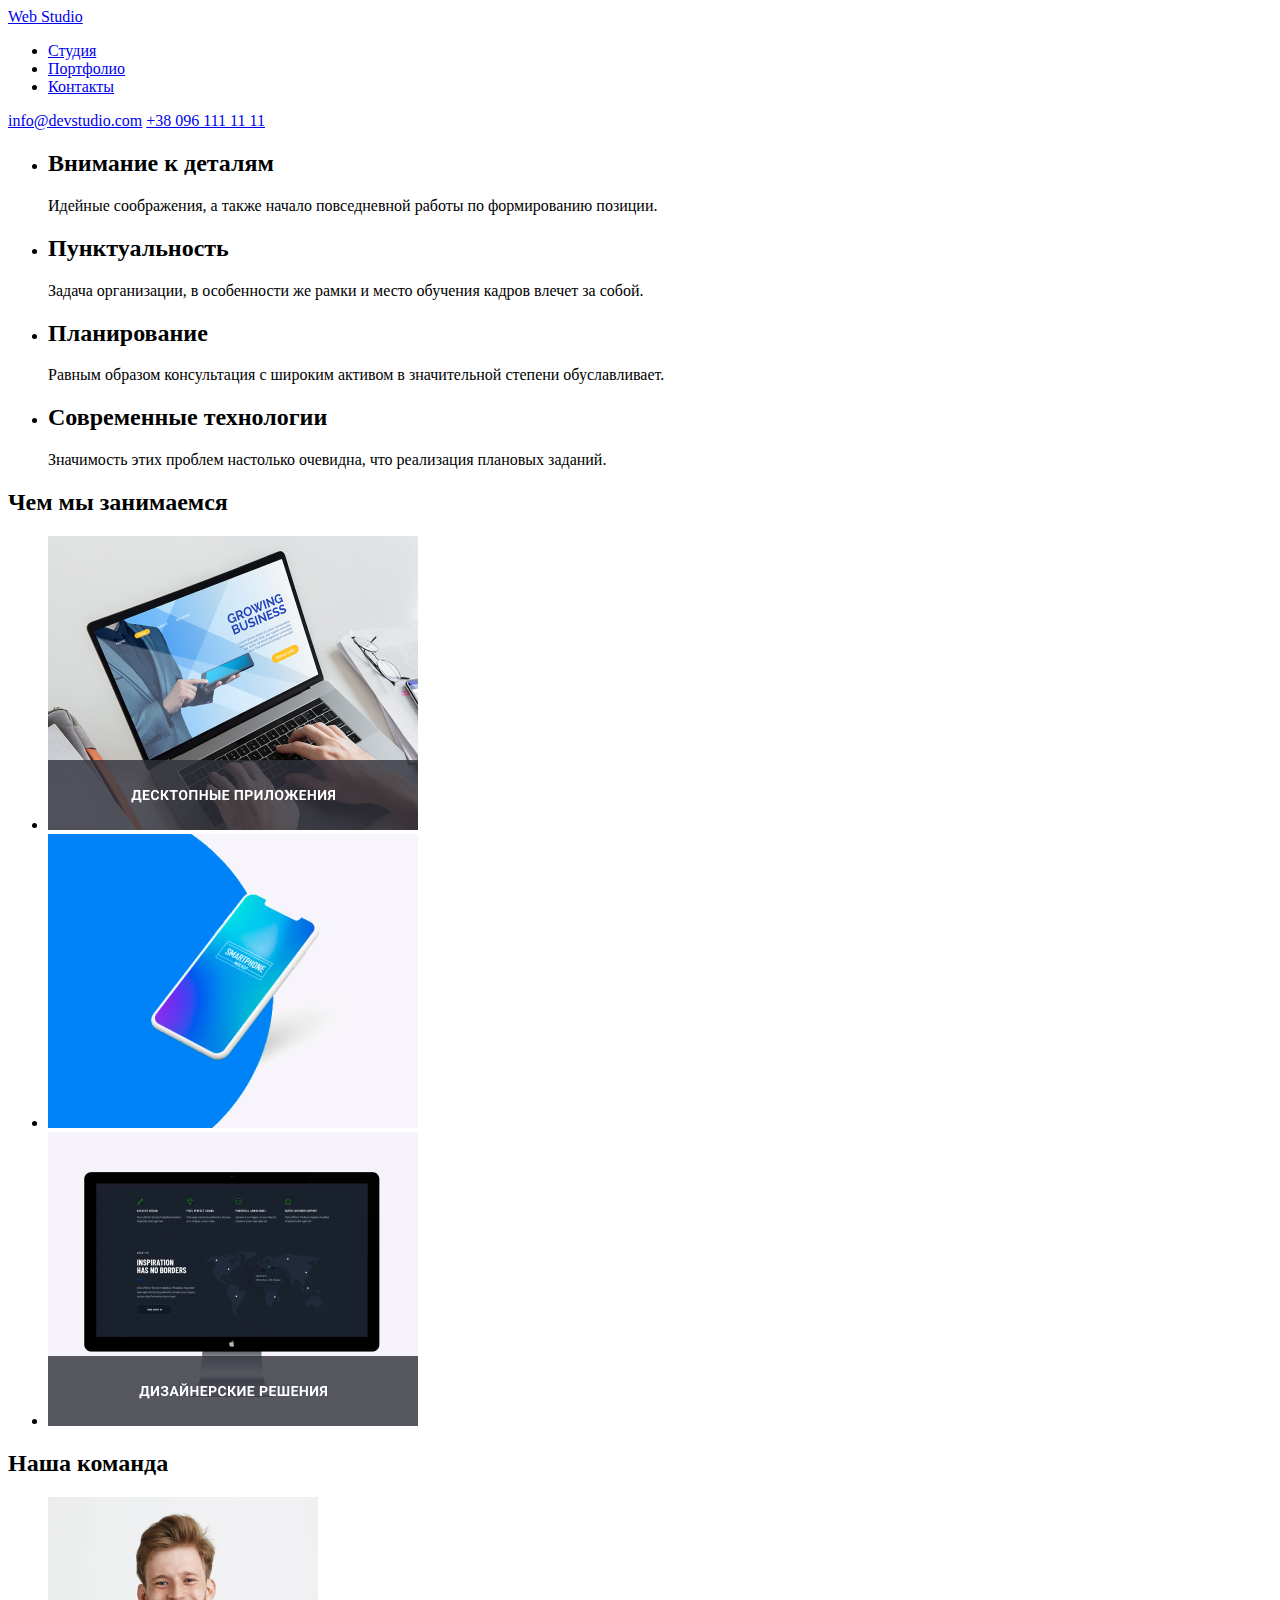
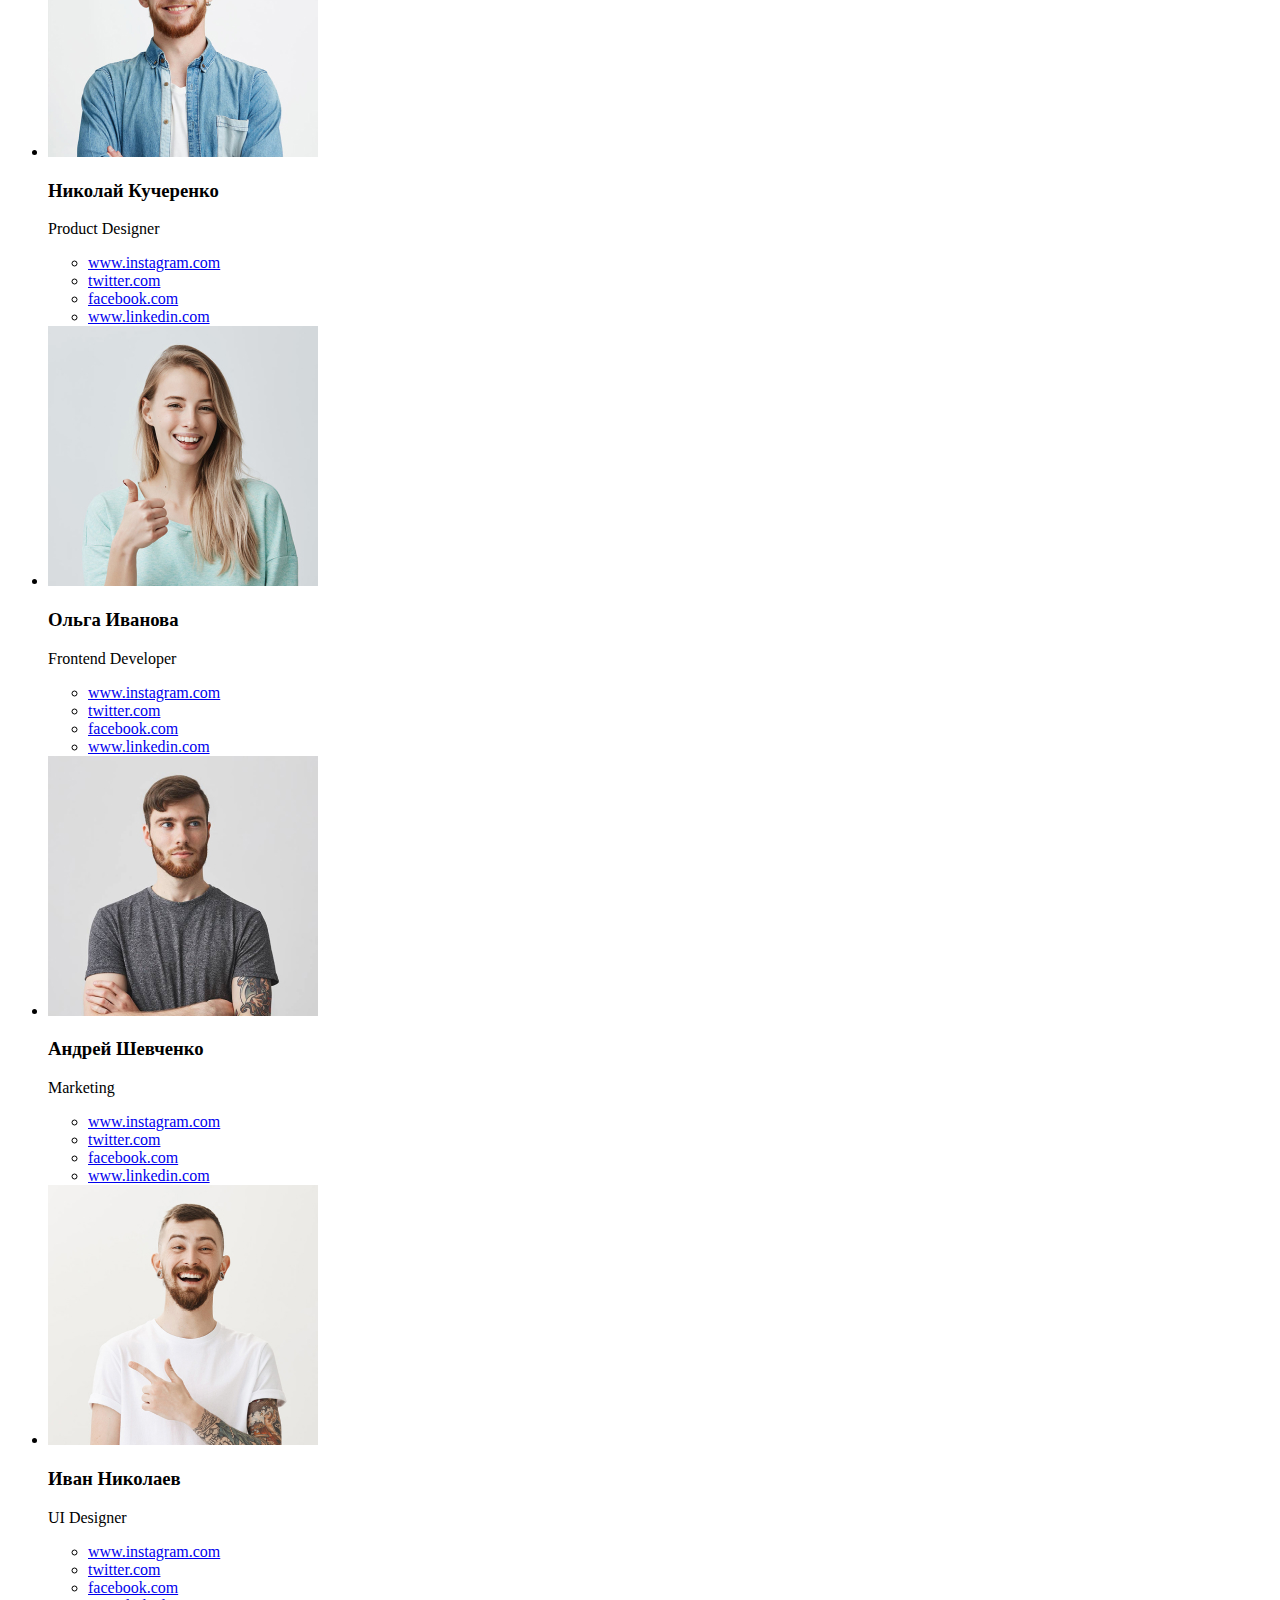
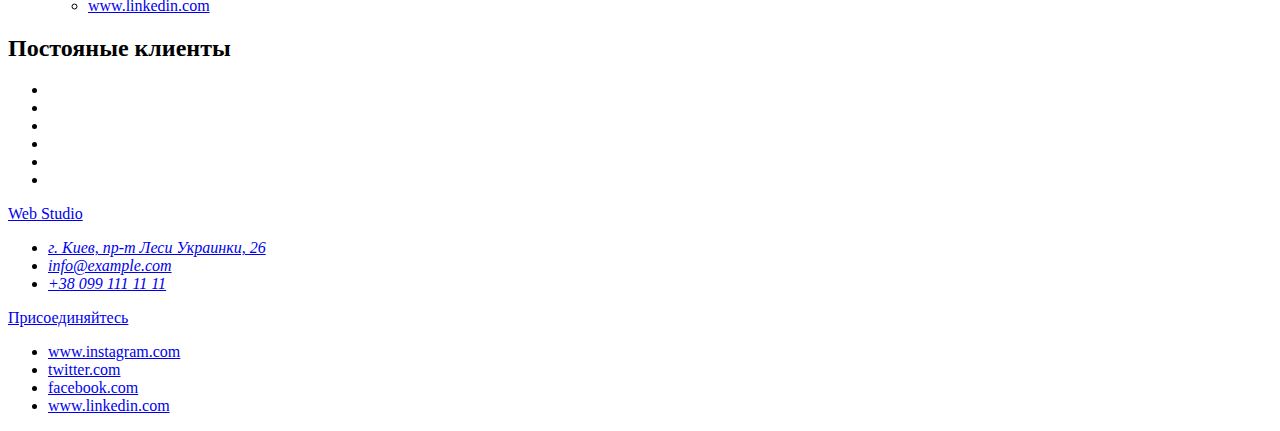
==== index.html @ af77c156 "homework2" ====
<!DOCTYPE html>
<html lang="ru">
  <head>
    <meta charset="UTF-8" />
    <meta name="viewport" content="width=device-width, initial-scale=1.0" />
    <title>Desktop</title>
    <link rel="stylesheet" href="./css/styles.css">
  </head>
  <body>
    <header>
      <a href="./">
        Web Studio
      </a>
      <nav>
        <ul>
          <li><a href="#">Студия</a></li>
          <li><a href="#">Портфолио</a></li>
          <li><a href="#">Контакты</a></li>
        </ul>
      </nav>
      <!--Контакты-->
      <a href="mailto:info@devstudio.com">info@devstudio.com</a>
      <a href="tel:+380961111111">+38 096 111 11 11</a>
    </header>
    <main>
    <section>
      <!--Особености-->
      <ul>
        <li>
          <h2>Внимание к деталям</h2>
          <p>
            Идейные соображения, а также начало повседневной работы по
            формированию позиции.
          </p>
        </li>
        <li>
          <h2>Пунктуальность</h2>
          <p>
            Задача организации, в особенности же рамки и место обучения кадров
            влечет за собой.
          </p>
        </li>
        <li>
          <h2>Планирование</h2>
          <p>
            Равным образом консультация с широким активом в значительной степени
            обуславливает.
          </p>
        </li>
        <li>
          <h2>Современные технологии</h2>
          <p>
            Значимость этих проблем настолько очевидна, что реализация плановых
            заданий.
          </p>
        </li>
      </ul>
    </section>
    <!--Чем мы занимаемся-->
    <section>
      <h2>Чем мы занимаемся</h2>
      <ul>
        <li><img src="./imagess/box1.png" alt="Десктопные приложения"/></li>
        <li><img src="./imagess/box2.png" alt="Мобильные приложения"/></li>
        <li><img src="./imagess/box3.png" alt="Дизайнерские ришения"/></li>
      </ul>
    </section>

    <!--Наша команда-->
    <section>
      <h2>Наша команда</h2>
      <ul>
        <li>
          <img src="./imagess/foto1.jpg" alt="Фото1" />
          <h3>Николай Кучеренко</h3>
          <p lang="en">Product Designer</p>
          <ul>
            <li>
              <a href="https://www.instagram.com/" target="_blank" rel="noopener
                noreferrer" aria-label="сылка Инстаграм">www.instagram.com</a>
            </li>
            <li>
              <a href="https://twitter.com/" target="_blank" rel="noopener
                noreferrer" aria-label="сылка Твитер">twitter.com</a>
            </li>
            <li>
              <a href="https://facebook.com/" target="_blank" rel="noopener
                noreferrer" aria-label="сылка Фейсбук">facebook.com</a>
            </li>
            <li>
              <a href="https://www.linkedin.com/" target="_blank" rel="noopener
                noreferrer" aria-label="сылка Линкедин">www.linkedin.com</a>
            </li>
          </ul>
        </li>
        <li>
          <img src="./imagess/foto2.jpg" alt="Фото2" />
          <h3>Ольга Иванова</h3>
          <p lang="en">Frontend Developer</p>
          <ul>
            <li>
              <a href="https://www.instagram.com/" target="_blank" rel="noopener
                noreferrer" aria-label="сылка Инстаграм">www.instagram.com</a>
            </li>
            <li>
              <a href="https://twitter.com/" target="_blank" rel="noopener
                noreferrer" aria-label="сылка Твитер">twitter.com</a>
            </li>
            <li>
              <a href="https://facebook.com/" target="_blank" rel="noopener
                noreferrer" aria-label="сылка Фейсбук">facebook.com</a>
            </li>
            <li>
              <a href="https://www.linkedin.com/" target="_blank" rel="noopener
                noreferrer" aria-label="сылка Линкедин">www.linkedin.com</a>
            </li>
          </ul>
        </li>
        <li>
          <img src="./imagess/foto3.jpg" alt="Фото3" />
          <h3>Андрей Шевченко</h3>
          <p lang="en">Marketing</p>
          <ul>
            <li>
              <a href="https://www.instagram.com/" target="_blank" rel="noopener
                          noreferrer" aria-label="сылка Инстаграм">www.instagram.com</a>
            </li>
            <li>
              <a href="https://twitter.com/" target="_blank" rel="noopener
                          noreferrer" aria-label="сылка Твитер">twitter.com</a>
            </li>
            <li>
              <a href="https://facebook.com/" target="_blank" rel="noopener
                          noreferrer" aria-label="сылка Фейсбук">facebook.com</a>
            </li>
            <li>
              <a href="https://www.linkedin.com/" target="_blank" rel="noopener
                          noreferrer" aria-label="сылка Линкедин">www.linkedin.com</a>
            </li>
          </ul>
        </li>
        <li>
          <img src="./imagess/foto4.jpg" alt="Фото4"/>
          <h3>Иван Николаев</h3>
          <p lang="en">UI Designer</p>
          <ul>
            <li>
              <a href="https://www.instagram.com/" target="_blank" rel="noopener
                          noreferrer" aria-label="сылка Инстаграм">www.instagram.com</a>
            </li>
            <li>
              <a href="https://twitter.com/" target="_blank" rel="noopener
                          noreferrer" aria-label="сылка Твитер">twitter.com</a>
            </li>
            <li>
              <a href="https://facebook.com/" target="_blank" rel="noopener
                          noreferrer" aria-label="сылка Фейсбук">facebook.com</a>
            </li>
            <li>
              <a href="https://www.linkedin.com/" target="_blank" rel="noopener
                          noreferrer" aria-label="сылка Линкедин">www.linkedin.com</a>
            </li>
          </ul>
        </li>
      </ul>
    </section>

    <!-- Постояные клменты-->
    <section>
      <h2>Постояные клиенты</h2>
      <ul>
        <li></li>
        <li></li>
        <li></li>
        <li></li>
        <li></li>
        <li></li>
      </ul>
    </section>
    </main>
    <!--Подвал-->
      <footer>
      <section>
        <a href="./">
          Web Studio
        </a>
      <address>
        <ul>
          <li><a href="#" target="_blank" rel="noopener noreferrer">г. Киев, пр-т Леси Украинки, 26</a></li>
          <li><a href="mailto:info@example.com">info@example.com</a></li>
          <li><a href="tel:+380991111111"</a>+38 099 111 11 11</li>
        </ul>
      </address>
      </section>
      <section>
        <div>
          <span>Присоединяйтесь</span>
          <ul>
            <li>
              <a href="https://www.instagram.com/" target="_blank" rel="noopener
                          noreferrer" aria-label="сылка Инстаграм">www.instagram.com</a>
            </li>
            <li>
              <a href="https://twitter.com/" target="_blank" rel="noopener
                          noreferrer" aria-label="сылка Твитер">twitter.com</a>
            </li>
            <li>
              <a href="https://facebook.com/" target="_blank" rel="noopener
                          noreferrer" aria-label="сылка Фейсбук">facebook.com</a>
            </li>
            <li>
              <a href="https://www.linkedin.com/" target="_blank" rel="noopener
                          noreferrer" aria-label="сылка Линкедин">www.linkedin.com</a>
            </li>
          </ul>
        </div>
      </section>
    </footer>
    </body>
</html>
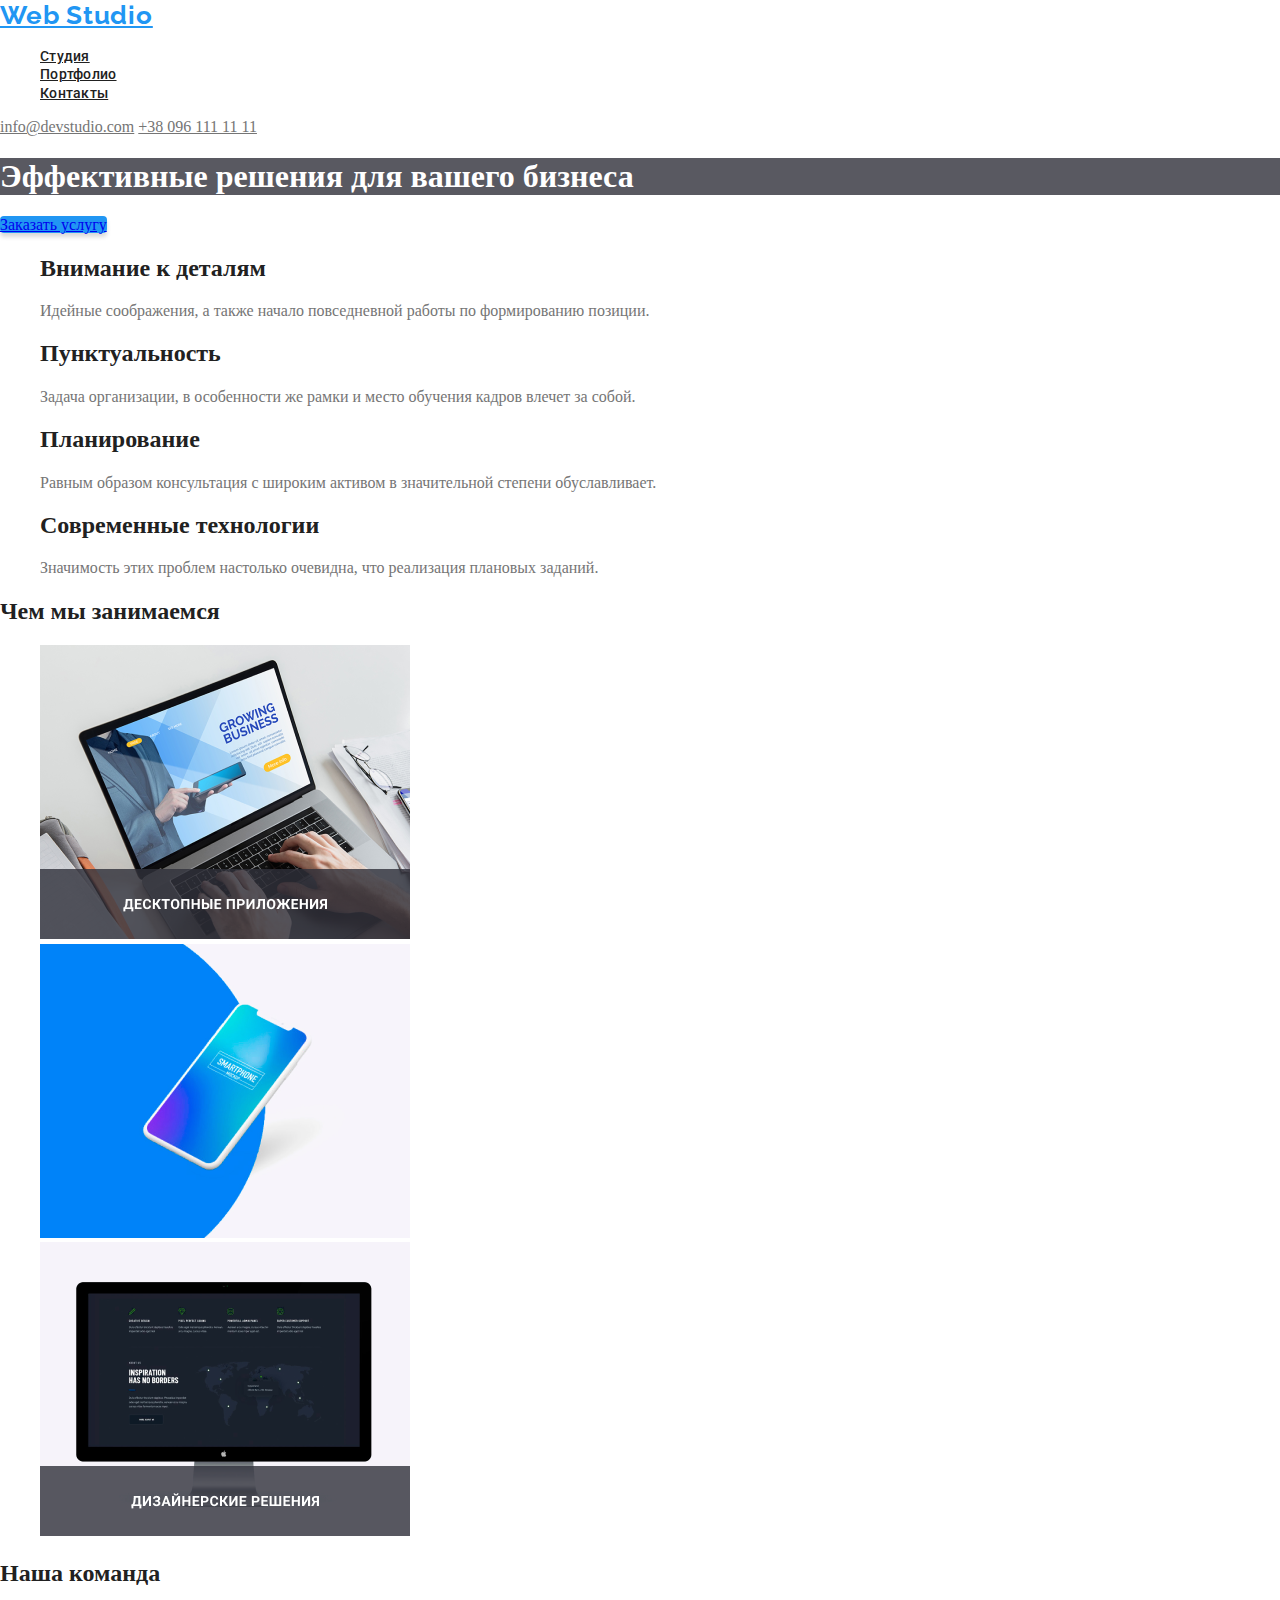
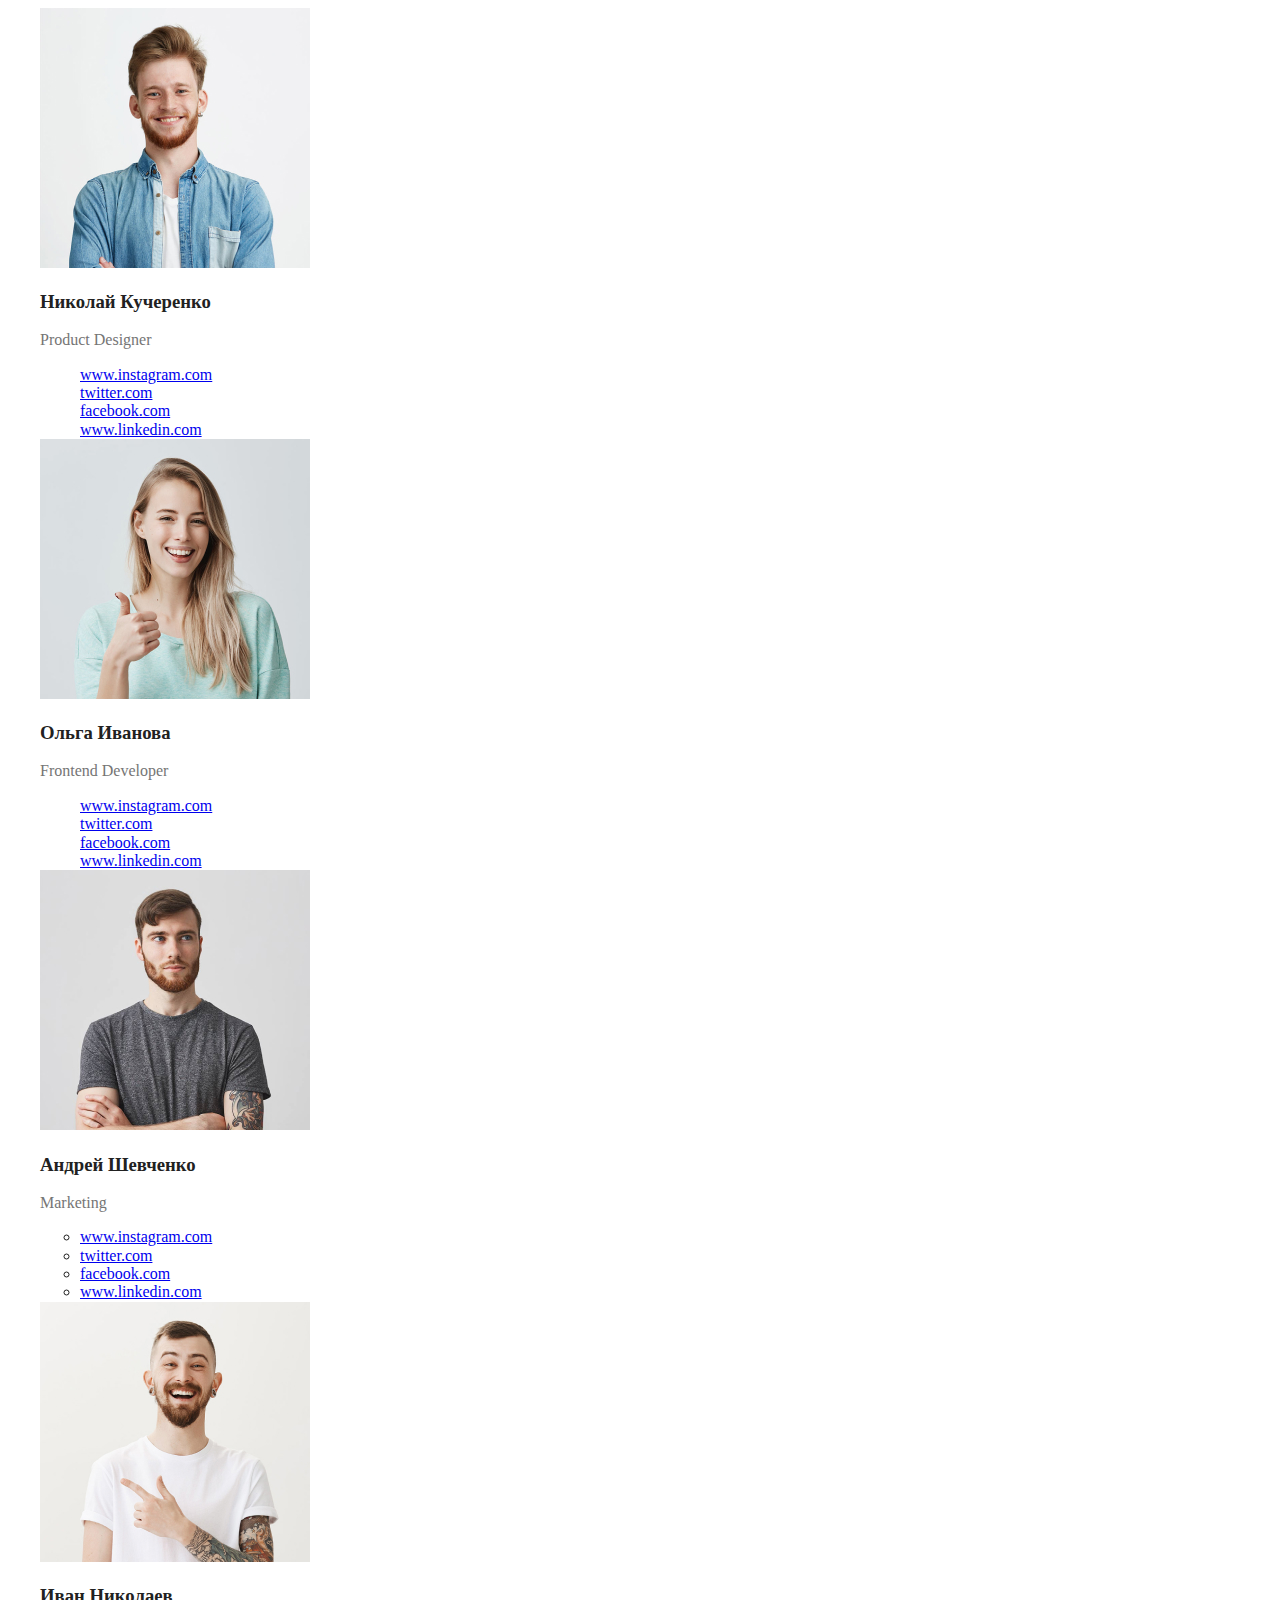
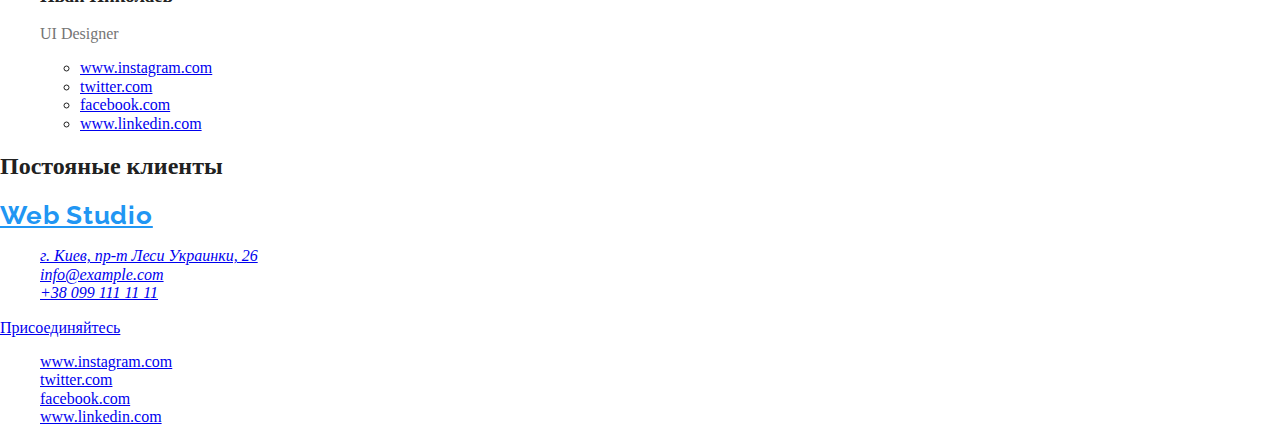
==== commit 78f118b1: "домашня-робота2" ====
--- a/index.html
+++ b/index.html
@@ -4,62 +4,74 @@
     <meta charset="UTF-8" />
     <meta name="viewport" content="width=device-width, initial-scale=1.0" />
     <title>Desktop</title>
+    <link href="https://fonts.googleapis.com/css2?family=Raleway:wght@400;700&family=Roboto:wght@400;700&display=swap"
+      rel="stylesheet">
+    <link rel="stylesheet" href="./css/normalize.css">
     <link rel="stylesheet" href="./css/styles.css">
   </head>
   <body>
     <header>
-      <a href="./">
+           <a href="./" class="logo">
         Web Studio
       </a>
-      <nav>
-        <ul>
-          <li><a href="#">Студия</a></li>
-          <li><a href="#">Портфолио</a></li>
-          <li><a href="#">Контакты</a></li>
+      <nav class="menu-nav">
+        <ul class="list">
+          <li><a href="./index.html" class="link">Студия</a></li>
+          <li><a href="./portfolio.html" class="link">Портфолио</a></li>
+          <li><a href="#" class="link">Контакты</a></li>
         </ul>
       </nav>
       <!--Контакты-->
-      <a href="mailto:info@devstudio.com">info@devstudio.com</a>
-      <a href="tel:+380961111111">+38 096 111 11 11</a>
+      <div class="menu-contacts">
+      <a href="mailto:info@devstudio.com" class="linki">info@devstudio.com</a>
+      <a href="tel:+380961111111" class="linki">+38 096 111 11 11</a>
+      </div>
     </header>
     <main>
-    <section>
+      <!-- Герой -->
+      <section class="hero">
+        <h1 class="hero-title">Эффективные решения для вашего бизнеса</h1>
+        <a href="./" class="hero-link">Заказать услугу</a>
+      </section>
+
       <!--Особености-->
-      <ul>
-        <li>
-          <h2>Внимание к деталям</h2>
-          <p>
+    <section class="section">
+      <ul class="list">
+        <li>
+          <h2 class="section-title">Внимание к деталям</h2>
+          <p class="section-text">
             Идейные соображения, а также начало повседневной работы по
             формированию позиции.
           </p>
         </li>
         <li>
-          <h2>Пунктуальность</h2>
-          <p>
+          <h2 class="section-title">Пунктуальность</h2>
+          <p class="section-text">
             Задача организации, в особенности же рамки и место обучения кадров
             влечет за собой.
           </p>
         </li>
         <li>
-          <h2>Планирование</h2>
-          <p>
+          <h2 class="section-title">Планирование</h2>
+          <p class="section-text">
             Равным образом консультация с широким активом в значительной степени
             обуславливает.
           </p>
         </li>
         <li>
-          <h2>Современные технологии</h2>
-          <p>
+          <h2 class="section-title">Современные технологии</h2>
+          <p class="section-text">
             Значимость этих проблем настолько очевидна, что реализация плановых
             заданий.
           </p>
         </li>
       </ul>
     </section>
+
     <!--Чем мы занимаемся-->
-    <section>
-      <h2>Чем мы занимаемся</h2>
-      <ul>
+    <section class="sections">
+      <h2 class="section-title">Чем мы занимаемся</h2>
+      <ul class="list">
         <li><img src="./imagess/box1.png" alt="Десктопные приложения"/></li>
         <li><img src="./imagess/box2.png" alt="Мобильные приложения"/></li>
         <li><img src="./imagess/box3.png" alt="Дизайнерские ришения"/></li>
@@ -67,62 +79,85 @@
     </section>
 
     <!--Наша команда-->
-    <section>
-      <h2>Наша команда</h2>
-      <ul>
+    <section class="section">
+      <h2 class="section-title">Наша команда</h2>
+      <ul class="list">
         <li>
           <img src="./imagess/foto1.jpg" alt="Фото1" />
           <h3>Николай Кучеренко</h3>
-          <p lang="en">Product Designer</p>
+          <p lang="en" class="section-text">Product Designer</p>
+          <ul class="list">
+            <li>
+              <a href="https://www.instagram.com/" target="_blank" rel="noopener
+                noreferrer" aria-label="сылка Инстаграм">www.instagram.com</a>
+            </li>
+            <li>
+              <a href="https://twitter.com/" target="_blank" rel="noopener
+                noreferrer" aria-label="сылка Твитер">twitter.com</a>
+            </li>
+            <li>
+              <a href="https://facebook.com/" target="_blank" rel="noopener
+                noreferrer" aria-label="сылка Фейсбук">facebook.com</a>
+            </li>
+            <li>
+              <a href="https://www.linkedin.com/" target="_blank" rel="noopener
+                noreferrer" aria-label="сылка Линкедин">www.linkedin.com</a>
+            </li>
+          </ul>
+        </li>
+        <li>
+          <img src="./imagess/foto2.jpg" alt="Фото2" />
+          <h3 class="section-title">Ольга Иванова</h3>
+          <p lang="en" class="section-text">Frontend Developer</p>
+          <ul class="list">
+            <li>
+              <a href="https://www.instagram.com/" target="_blank" rel="noopener
+                noreferrer" aria-label="сылка Инстаграм">www.instagram.com</a>
+            </li>
+            <li>
+              <a href="https://twitter.com/" target="_blank" rel="noopener
+                noreferrer" aria-label="сылка Твитер">twitter.com</a>
+            </li>
+            <li>
+              <a href="https://facebook.com/" target="_blank" rel="noopener
+                noreferrer" aria-label="сылка Фейсбук">facebook.com</a>
+            </li>
+            <li>
+              <a href="https://www.linkedin.com/" target="_blank" rel="noopener
+                noreferrer" aria-label="сылка Линкедин">www.linkedin.com</a>
+            </li>
+          </ul>
+        </li>
+        <li class="list">
+          <img src="./imagess/foto3.jpg" alt="Фото3" />
+          <h3 class="section-title">Андрей Шевченко</h3>
+          <p lang="en" class="section-text">Marketing</p>
           <ul>
             <li>
               <a href="https://www.instagram.com/" target="_blank" rel="noopener
-                noreferrer" aria-label="сылка Инстаграм">www.instagram.com</a>
-            </li>
-            <li>
-              <a href="https://twitter.com/" target="_blank" rel="noopener
-                noreferrer" aria-label="сылка Твитер">twitter.com</a>
-            </li>
-            <li>
-              <a href="https://facebook.com/" target="_blank" rel="noopener
-                noreferrer" aria-label="сылка Фейсбук">facebook.com</a>
-            </li>
-            <li>
-              <a href="https://www.linkedin.com/" target="_blank" rel="noopener
-                noreferrer" aria-label="сылка Линкедин">www.linkedin.com</a>
-            </li>
-          </ul>
-        </li>
-        <li>
-          <img src="./imagess/foto2.jpg" alt="Фото2" />
-          <h3>Ольга Иванова</h3>
-          <p lang="en">Frontend Developer</p>
+                          noreferrer" aria-label="сылка Инстаграм">www.instagram.com</a>
+            </li>
+            <li>
+              <a href="https://twitter.com/" target="_blank" rel="noopener
+                          noreferrer" aria-label="сылка Твитер">twitter.com</a>
+            </li>
+            <li>
+              <a href="https://facebook.com/" target="_blank" rel="noopener
+                          noreferrer" aria-label="сылка Фейсбук">facebook.com</a>
+            </li>
+            <li>
+              <a href="https://www.linkedin.com/" target="_blank" rel="noopener
+                          noreferrer" aria-label="сылка Линкедин">www.linkedin.com</a>
+            </li>
+          </ul>
+        </li>
+        <li class="list">
+          <img src="./imagess/foto4.jpg" alt="Фото4"/>
+          <h3 class="section-title">Иван Николаев</h3>
+          <p lang="en" class="section-text">UI Designer</p>
           <ul>
             <li>
               <a href="https://www.instagram.com/" target="_blank" rel="noopener
-                noreferrer" aria-label="сылка Инстаграм">www.instagram.com</a>
-            </li>
-            <li>
-              <a href="https://twitter.com/" target="_blank" rel="noopener
-                noreferrer" aria-label="сылка Твитер">twitter.com</a>
-            </li>
-            <li>
-              <a href="https://facebook.com/" target="_blank" rel="noopener
-                noreferrer" aria-label="сылка Фейсбук">facebook.com</a>
-            </li>
-            <li>
-              <a href="https://www.linkedin.com/" target="_blank" rel="noopener
-                noreferrer" aria-label="сылка Линкедин">www.linkedin.com</a>
-            </li>
-          </ul>
-        </li>
-        <li>
-          <img src="./imagess/foto3.jpg" alt="Фото3" />
-          <h3>Андрей Шевченко</h3>
-          <p lang="en">Marketing</p>
-          <ul>
-            <li>
-              <a href="https://www.instagram.com/" target="_blank" rel="noopener
                           noreferrer" aria-label="сылка Инстаграм">www.instagram.com</a>
             </li>
             <li>
@@ -139,36 +174,13 @@
             </li>
           </ul>
         </li>
-        <li>
-          <img src="./imagess/foto4.jpg" alt="Фото4"/>
-          <h3>Иван Николаев</h3>
-          <p lang="en">UI Designer</p>
-          <ul>
-            <li>
-              <a href="https://www.instagram.com/" target="_blank" rel="noopener
-                          noreferrer" aria-label="сылка Инстаграм">www.instagram.com</a>
-            </li>
-            <li>
-              <a href="https://twitter.com/" target="_blank" rel="noopener
-                          noreferrer" aria-label="сылка Твитер">twitter.com</a>
-            </li>
-            <li>
-              <a href="https://facebook.com/" target="_blank" rel="noopener
-                          noreferrer" aria-label="сылка Фейсбук">facebook.com</a>
-            </li>
-            <li>
-              <a href="https://www.linkedin.com/" target="_blank" rel="noopener
-                          noreferrer" aria-label="сылка Линкедин">www.linkedin.com</a>
-            </li>
-          </ul>
-        </li>
       </ul>
     </section>
 
     <!-- Постояные клменты-->
-    <section>
-      <h2>Постояные клиенты</h2>
-      <ul>
+    <section class="section">
+      <h2 class="section-title">Постояные клиенты</h2>
+      <ul class="list">
         <li></li>
         <li></li>
         <li></li>
@@ -181,11 +193,11 @@
     <!--Подвал-->
       <footer>
       <section>
-        <a href="./">
+        <a href="./" class="logo">
           Web Studio
         </a>
       <address>
-        <ul>
+        <ul class="list">
           <li><a href="#" target="_blank" rel="noopener noreferrer">г. Киев, пр-т Леси Украинки, 26</a></li>
           <li><a href="mailto:info@example.com">info@example.com</a></li>
           <li><a href="tel:+380991111111"</a>+38 099 111 11 11</li>
@@ -195,7 +207,7 @@
       <section>
         <div>
           <span>Присоединяйтесь</span>
-          <ul>
+          <ul class="list">
             <li>
               <a href="https://www.instagram.com/" target="_blank" rel="noopener
                           noreferrer" aria-label="сылка Инстаграм">www.instagram.com</a>
--- a/css/styles.css
+++ b/css/styles.css
@@ -0,0 +1,80 @@
+/* Основной цвет текста #212121 */
+
+/* Вторичный цвет текста #757575 */
+
+/* Белый #FFFFFF */
+
+/* Акцент #2196F3; */
+
+/* Вторичный цвет фона #F5F4FA */
+
+/* font-family: 'Raleway', sans-serif;
+font-family: 'Roboto', sans-serif; */
+:root {
+  --primary-text-color: #757575;
+  --title-text-color: #212121;
+  --accent-color: #2196f3;
+  --white-color: #ffffff;
+  --primary-background-color: #f5f4fa;
+}
+
+body {
+  background-color: var(--white-color);
+  color: var(--title-text-color);
+}
+
+.list {
+  list-style: none;
+}
+
+/* Логотип */
+.logo {
+  color: var(--accent-color);
+  font-family: "Raleway", sans-serif;
+  font-style: normal;
+  font-weight: bold;
+  font-size: 26px;
+  line-height: 31px;
+  letter-spacing: 0.03em;
+}
+
+/* Навигацыя */
+.menu-nav .link {
+  color: var(--title-text-color);
+  font-family: "Roboto", sans-serif;
+  font-style: normal;
+  font-weight: 500;
+  font-size: 14px;
+  line-height: 16px;
+  letter-spacing: 0.02em;
+}
+.menu-nav .link:hover {
+  color: var(--accent-color);
+}
+
+/* Контакты */
+.menu-contacts .linki {
+  color: var(--primary-text-color);
+}
+.menu-contacts .linki:hover {
+  color: var(--accent-color);
+}
+
+/* Hero */
+.hero-title {
+  color: var(--white-color);
+  background: rgba(47, 48, 58, 0.8);
+}
+.hero-link {
+  background: var(--accent-color);
+  box-shadow: 0px 4px 4px rgba(0, 0, 0, 0.15);
+  border-radius: 4px;
+}
+
+/* section */
+.section-title {
+  color: var(--title-text-color);
+}
+.section-text {
+  color: var(--primary-text-color);
+}
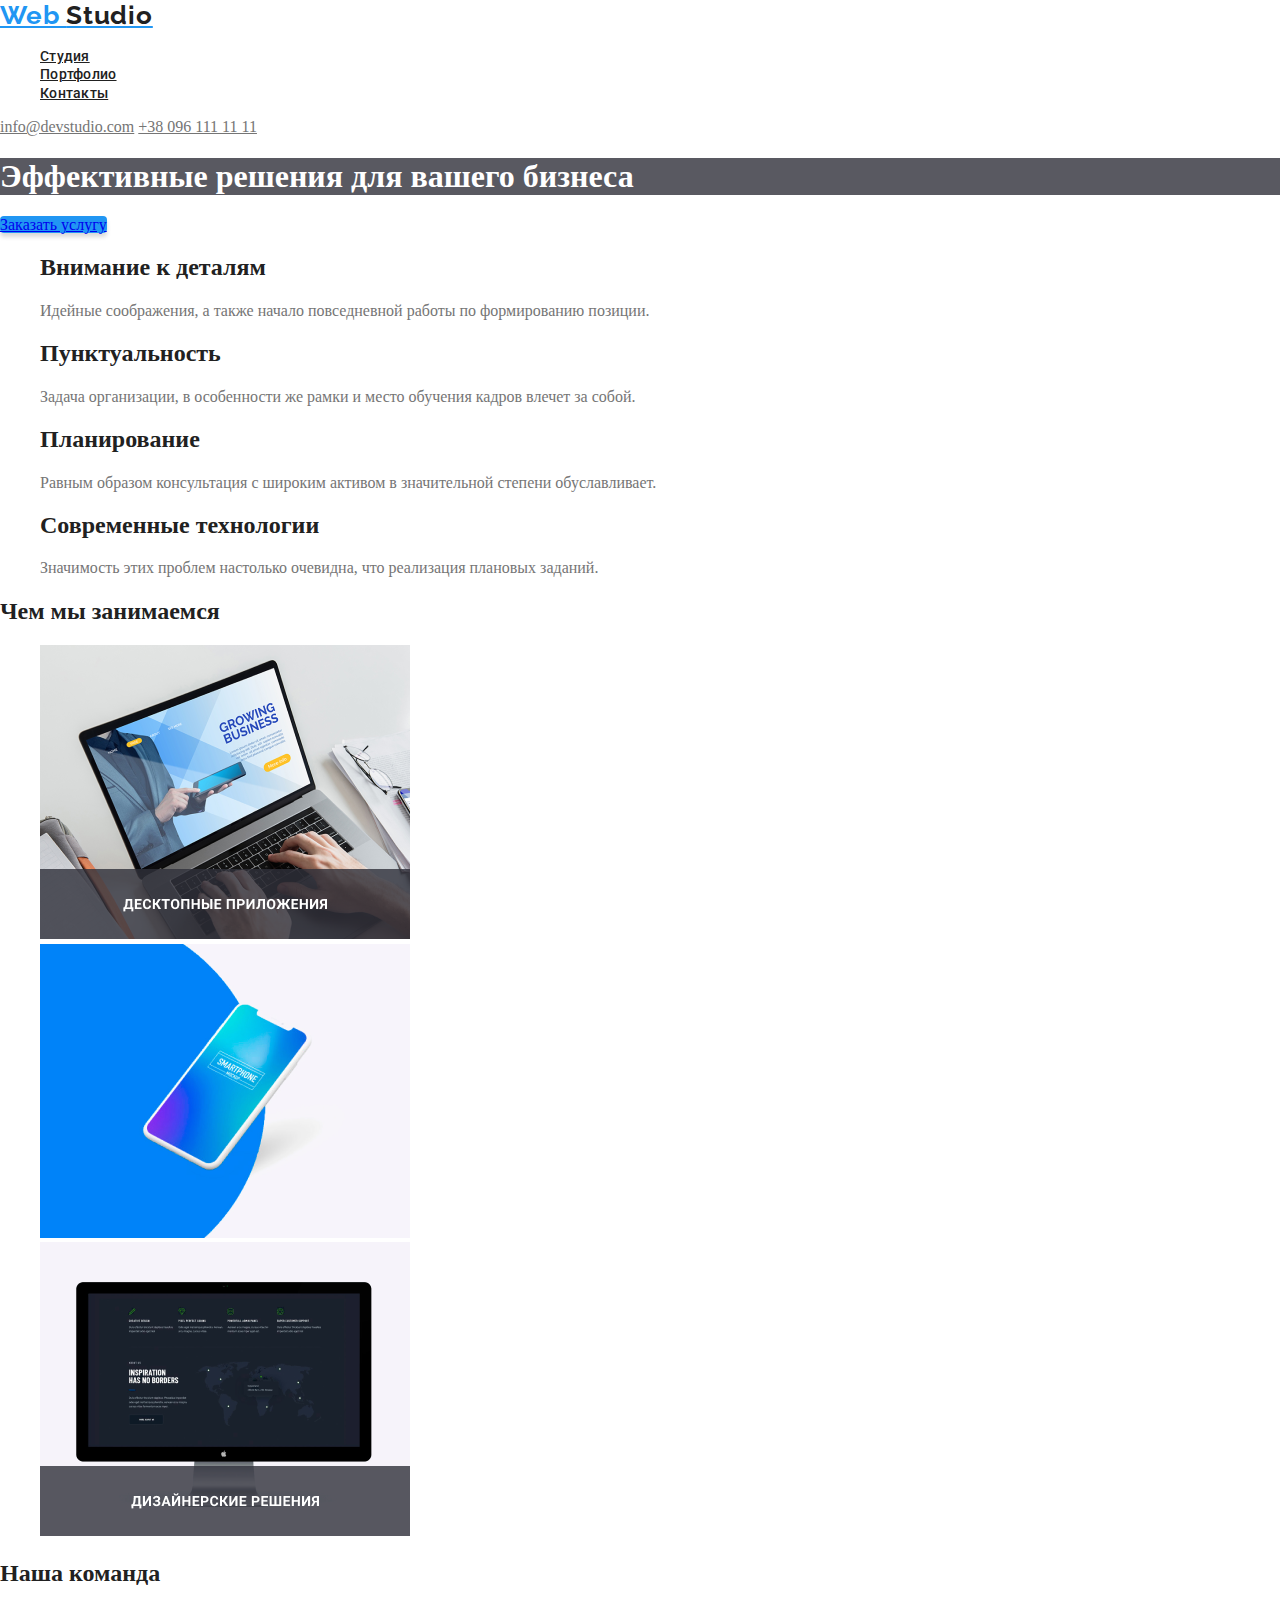
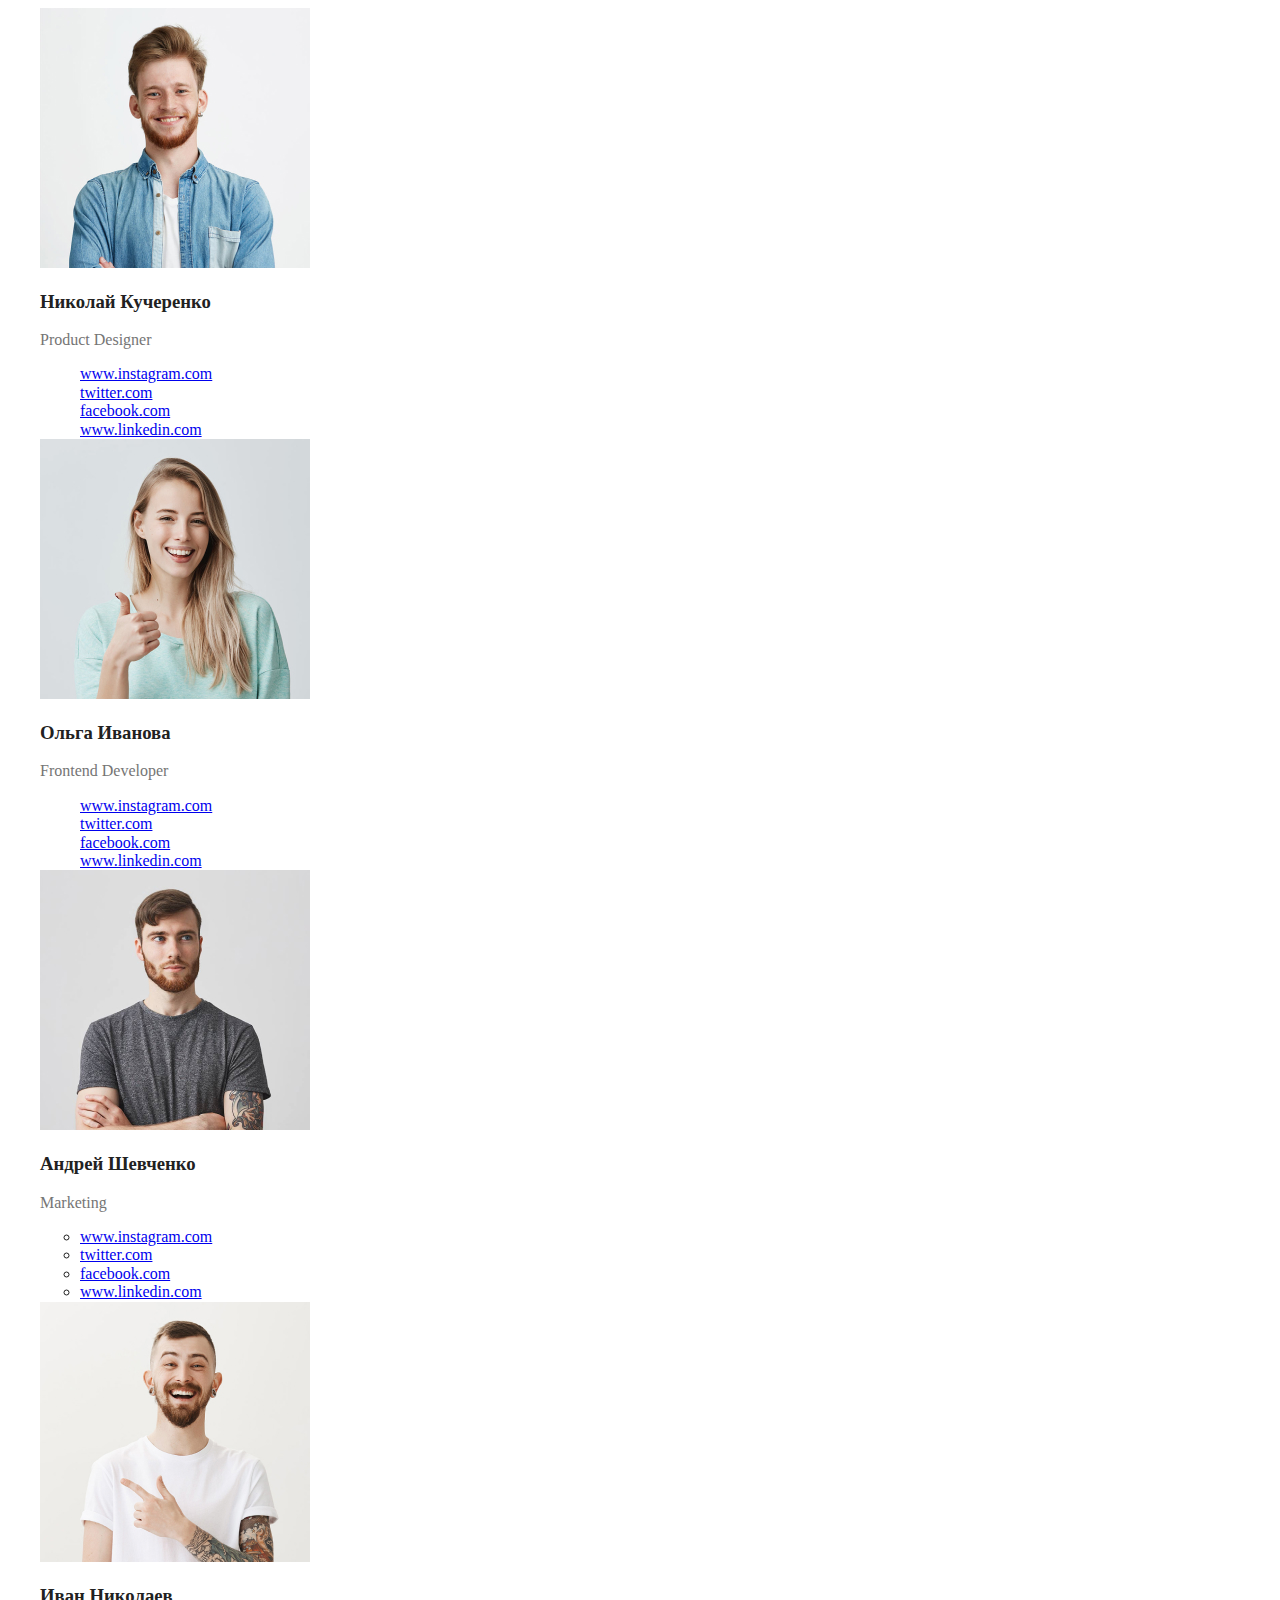
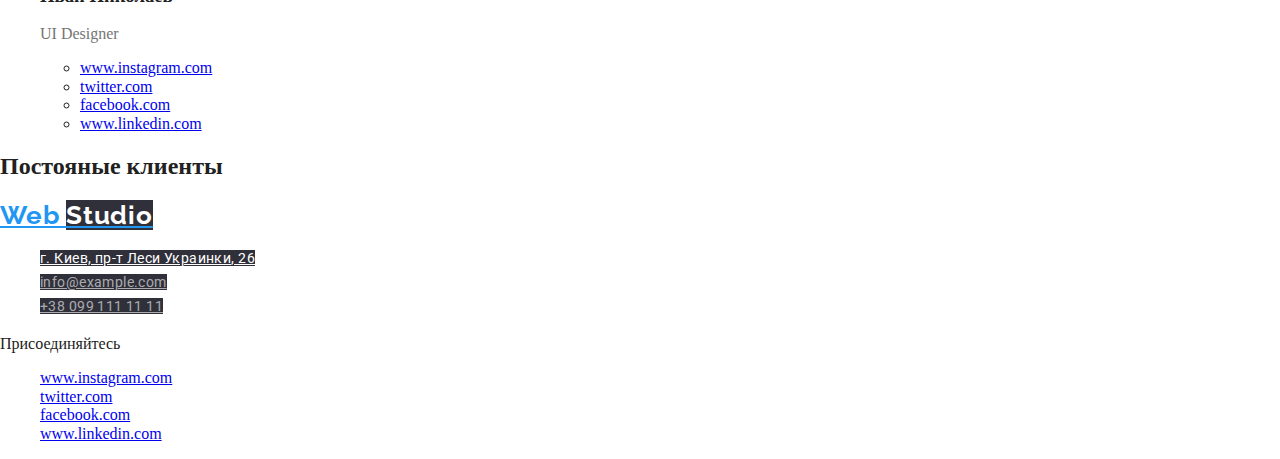
==== commit 8464fec7: "поправки к дз2" ====
--- a/index.html
+++ b/index.html
@@ -4,15 +4,18 @@
     <meta charset="UTF-8" />
     <meta name="viewport" content="width=device-width, initial-scale=1.0" />
     <title>Desktop</title>
-    <link href="https://fonts.googleapis.com/css2?family=Raleway:wght@400;700&family=Roboto:wght@400;700&display=swap"
-      rel="stylesheet">
-    <link rel="stylesheet" href="./css/normalize.css">
-    <link rel="stylesheet" href="./css/styles.css">
+    <link
+      href="https://fonts.googleapis.com/css2?family=Raleway:wght@400;700&family=Roboto:wght@400;700&display=swap"
+      rel="stylesheet"
+    />
+    <link rel="stylesheet" href="./css/normalize.css" />
+    <link rel="stylesheet" href="./css/styles.css" />
   </head>
   <body>
     <header>
-           <a href="./" class="logo">
-        Web Studio
+      <a href="./" class="logoweb"
+        >Web
+        <span class="logostudio">Studio</span>
       </a>
       <nav class="menu-nav">
         <ul class="list">
@@ -23,8 +26,8 @@
       </nav>
       <!--Контакты-->
       <div class="menu-contacts">
-      <a href="mailto:info@devstudio.com" class="linki">info@devstudio.com</a>
-      <a href="tel:+380961111111" class="linki">+38 096 111 11 11</a>
+        <a href="mailto:info@devstudio.com" class="linki">info@devstudio.com</a>
+        <a href="tel:+380961111111" class="linki">+38 096 111 11 11</a>
       </div>
     </header>
     <main>
@@ -35,198 +38,336 @@
       </section>
 
       <!--Особености-->
-    <section class="section">
-      <ul class="list">
-        <li>
-          <h2 class="section-title">Внимание к деталям</h2>
-          <p class="section-text">
-            Идейные соображения, а также начало повседневной работы по
-            формированию позиции.
-          </p>
-        </li>
-        <li>
-          <h2 class="section-title">Пунктуальность</h2>
-          <p class="section-text">
-            Задача организации, в особенности же рамки и место обучения кадров
-            влечет за собой.
-          </p>
-        </li>
-        <li>
-          <h2 class="section-title">Планирование</h2>
-          <p class="section-text">
-            Равным образом консультация с широким активом в значительной степени
-            обуславливает.
-          </p>
-        </li>
-        <li>
-          <h2 class="section-title">Современные технологии</h2>
-          <p class="section-text">
-            Значимость этих проблем настолько очевидна, что реализация плановых
-            заданий.
-          </p>
-        </li>
-      </ul>
-    </section>
+      <section class="section">
+        <ul class="list">
+          <li>
+            <h2 class="section-title">Внимание к деталям</h2>
+            <p class="section-text">
+              Идейные соображения, а также начало повседневной работы по
+              формированию позиции.
+            </p>
+          </li>
+          <li>
+            <h2 class="section-title">Пунктуальность</h2>
+            <p class="section-text">
+              Задача организации, в особенности же рамки и место обучения кадров
+              влечет за собой.
+            </p>
+          </li>
+          <li>
+            <h2 class="section-title">Планирование</h2>
+            <p class="section-text">
+              Равным образом консультация с широким активом в значительной
+              степени обуславливает.
+            </p>
+          </li>
+          <li>
+            <h2 class="section-title">Современные технологии</h2>
+            <p class="section-text">
+              Значимость этих проблем настолько очевидна, что реализация
+              плановых заданий.
+            </p>
+          </li>
+        </ul>
+      </section>
 
-    <!--Чем мы занимаемся-->
-    <section class="sections">
-      <h2 class="section-title">Чем мы занимаемся</h2>
-      <ul class="list">
-        <li><img src="./imagess/box1.png" alt="Десктопные приложения"/></li>
-        <li><img src="./imagess/box2.png" alt="Мобильные приложения"/></li>
-        <li><img src="./imagess/box3.png" alt="Дизайнерские ришения"/></li>
-      </ul>
-    </section>
+      <!--Чем мы занимаемся-->
+      <section class="sections">
+        <h2 class="section-title">Чем мы занимаемся</h2>
+        <ul class="list">
+          <li><img src="./imagess/box1.png" alt="Десктопные приложения" /></li>
+          <li><img src="./imagess/box2.png" alt="Мобильные приложения" /></li>
+          <li><img src="./imagess/box3.png" alt="Дизайнерские ришения" /></li>
+        </ul>
+      </section>
 
-    <!--Наша команда-->
-    <section class="section">
-      <h2 class="section-title">Наша команда</h2>
-      <ul class="list">
-        <li>
-          <img src="./imagess/foto1.jpg" alt="Фото1" />
-          <h3>Николай Кучеренко</h3>
-          <p lang="en" class="section-text">Product Designer</p>
-          <ul class="list">
-            <li>
-              <a href="https://www.instagram.com/" target="_blank" rel="noopener
-                noreferrer" aria-label="сылка Инстаграм">www.instagram.com</a>
-            </li>
-            <li>
-              <a href="https://twitter.com/" target="_blank" rel="noopener
-                noreferrer" aria-label="сылка Твитер">twitter.com</a>
-            </li>
-            <li>
-              <a href="https://facebook.com/" target="_blank" rel="noopener
-                noreferrer" aria-label="сылка Фейсбук">facebook.com</a>
-            </li>
-            <li>
-              <a href="https://www.linkedin.com/" target="_blank" rel="noopener
-                noreferrer" aria-label="сылка Линкедин">www.linkedin.com</a>
-            </li>
-          </ul>
-        </li>
-        <li>
-          <img src="./imagess/foto2.jpg" alt="Фото2" />
-          <h3 class="section-title">Ольга Иванова</h3>
-          <p lang="en" class="section-text">Frontend Developer</p>
-          <ul class="list">
-            <li>
-              <a href="https://www.instagram.com/" target="_blank" rel="noopener
-                noreferrer" aria-label="сылка Инстаграм">www.instagram.com</a>
-            </li>
-            <li>
-              <a href="https://twitter.com/" target="_blank" rel="noopener
-                noreferrer" aria-label="сылка Твитер">twitter.com</a>
-            </li>
-            <li>
-              <a href="https://facebook.com/" target="_blank" rel="noopener
-                noreferrer" aria-label="сылка Фейсбук">facebook.com</a>
-            </li>
-            <li>
-              <a href="https://www.linkedin.com/" target="_blank" rel="noopener
-                noreferrer" aria-label="сылка Линкедин">www.linkedin.com</a>
-            </li>
-          </ul>
-        </li>
-        <li class="list">
-          <img src="./imagess/foto3.jpg" alt="Фото3" />
-          <h3 class="section-title">Андрей Шевченко</h3>
-          <p lang="en" class="section-text">Marketing</p>
-          <ul>
-            <li>
-              <a href="https://www.instagram.com/" target="_blank" rel="noopener
-                          noreferrer" aria-label="сылка Инстаграм">www.instagram.com</a>
-            </li>
-            <li>
-              <a href="https://twitter.com/" target="_blank" rel="noopener
-                          noreferrer" aria-label="сылка Твитер">twitter.com</a>
-            </li>
-            <li>
-              <a href="https://facebook.com/" target="_blank" rel="noopener
-                          noreferrer" aria-label="сылка Фейсбук">facebook.com</a>
-            </li>
-            <li>
-              <a href="https://www.linkedin.com/" target="_blank" rel="noopener
-                          noreferrer" aria-label="сылка Линкедин">www.linkedin.com</a>
-            </li>
-          </ul>
-        </li>
-        <li class="list">
-          <img src="./imagess/foto4.jpg" alt="Фото4"/>
-          <h3 class="section-title">Иван Николаев</h3>
-          <p lang="en" class="section-text">UI Designer</p>
-          <ul>
-            <li>
-              <a href="https://www.instagram.com/" target="_blank" rel="noopener
-                          noreferrer" aria-label="сылка Инстаграм">www.instagram.com</a>
-            </li>
-            <li>
-              <a href="https://twitter.com/" target="_blank" rel="noopener
-                          noreferrer" aria-label="сылка Твитер">twitter.com</a>
-            </li>
-            <li>
-              <a href="https://facebook.com/" target="_blank" rel="noopener
-                          noreferrer" aria-label="сылка Фейсбук">facebook.com</a>
-            </li>
-            <li>
-              <a href="https://www.linkedin.com/" target="_blank" rel="noopener
-                          noreferrer" aria-label="сылка Линкедин">www.linkedin.com</a>
-            </li>
-          </ul>
-        </li>
-      </ul>
-    </section>
+      <!--Наша команда-->
+      <section class="section">
+        <h2 class="section-title">Наша команда</h2>
+        <ul class="list">
+          <li>
+            <img src="./imagess/foto1.jpg" alt="Фото1" />
+            <h3>Николай Кучеренко</h3>
+            <p lang="en" class="section-text">Product Designer</p>
+            <ul class="list">
+              <li>
+                <a
+                  href="https://www.instagram.com/"
+                  target="_blank"
+                  rel="noopener noreferrer"
+                  aria-label="сылка Инстаграм"
+                >
+                  www.instagram.com
+                </a>
+              </li>
+              <li>
+                <a
+                  href="https://twitter.com/"
+                  target="_blank"
+                  rel="noopener noreferrer"
+                  aria-label="сылка Твитер"
+                  >twitter.com</a
+                >
+              </li>
+              <li>
+                <a
+                  href="https://facebook.com/"
+                  target="_blank"
+                  rel="noopener
+                noreferrer"
+                  aria-label="сылка Фейсбук"
+                  >facebook.com</a
+                >
+              </li>
+              <li>
+                <a
+                  href="https://www.linkedin.com/"
+                  target="_blank"
+                  rel="noopener
+                noreferrer"
+                  aria-label="сылка Линкедин"
+                  >www.linkedin.com</a
+                >
+              </li>
+            </ul>
+          </li>
+          <li>
+            <img src="./imagess/foto2.jpg" alt="Фото2" />
+            <h3 class="section-title">Ольга Иванова</h3>
+            <p lang="en" class="section-text">Frontend Developer</p>
+            <ul class="list">
+              <li>
+                <a
+                  href="https://www.instagram.com/"
+                  target="_blank"
+                  rel="noopener
+                noreferrer"
+                  aria-label="сылка Инстаграм"
+                  >www.instagram.com</a
+                >
+              </li>
+              <li>
+                <a
+                  href="https://twitter.com/"
+                  target="_blank"
+                  rel="noopener
+                noreferrer"
+                  aria-label="сылка Твитер"
+                  >twitter.com</a
+                >
+              </li>
+              <li>
+                <a
+                  href="https://facebook.com/"
+                  target="_blank"
+                  rel="noopener
+                noreferrer"
+                  aria-label="сылка Фейсбук"
+                  >facebook.com</a
+                >
+              </li>
+              <li>
+                <a
+                  href="https://www.linkedin.com/"
+                  target="_blank"
+                  rel="noopener
+                noreferrer"
+                  aria-label="сылка Линкедин"
+                  >www.linkedin.com</a
+                >
+              </li>
+            </ul>
+          </li>
+          <li class="list">
+            <img src="./imagess/foto3.jpg" alt="Фото3" />
+            <h3 class="section-title">Андрей Шевченко</h3>
+            <p lang="en" class="section-text">Marketing</p>
+            <ul>
+              <li>
+                <a
+                  href="https://www.instagram.com/"
+                  target="_blank"
+                  rel="noopener
+                          noreferrer"
+                  aria-label="сылка Инстаграм"
+                  >www.instagram.com</a
+                >
+              </li>
+              <li>
+                <a
+                  href="https://twitter.com/"
+                  target="_blank"
+                  rel="noopener
+                          noreferrer"
+                  aria-label="сылка Твитер"
+                  >twitter.com</a
+                >
+              </li>
+              <li>
+                <a
+                  href="https://facebook.com/"
+                  target="_blank"
+                  rel="noopener
+                          noreferrer"
+                  aria-label="сылка Фейсбук"
+                  >facebook.com</a
+                >
+              </li>
+              <li>
+                <a
+                  href="https://www.linkedin.com/"
+                  target="_blank"
+                  rel="noopener
+                          noreferrer"
+                  aria-label="сылка Линкедин"
+                  >www.linkedin.com</a
+                >
+              </li>
+            </ul>
+          </li>
+          <li class="list">
+            <img src="./imagess/foto4.jpg" alt="Фото4" />
+            <h3 class="section-title">Иван Николаев</h3>
+            <p lang="en" class="section-text">UI Designer</p>
+            <ul>
+              <li>
+                <a
+                  href="https://www.instagram.com/"
+                  target="_blank"
+                  rel="noopener
+                          noreferrer"
+                  aria-label="сылка Инстаграм"
+                  >www.instagram.com</a
+                >
+              </li>
+              <li>
+                <a
+                  href="https://twitter.com/"
+                  target="_blank"
+                  rel="noopener
+                          noreferrer"
+                  aria-label="сылка Твитер"
+                  >twitter.com</a
+                >
+              </li>
+              <li>
+                <a
+                  href="https://facebook.com/"
+                  target="_blank"
+                  rel="noopener
+                          noreferrer"
+                  aria-label="сылка Фейсбук"
+                  >facebook.com</a
+                >
+              </li>
+              <li>
+                <a
+                  href="https://www.linkedin.com/"
+                  target="_blank"
+                  rel="noopener
+                          noreferrer"
+                  aria-label="сылка Линкедин"
+                  >www.linkedin.com</a
+                >
+              </li>
+            </ul>
+          </li>
+        </ul>
+      </section>
 
-    <!-- Постояные клменты-->
-    <section class="section">
-      <h2 class="section-title">Постояные клиенты</h2>
-      <ul class="list">
-        <li></li>
-        <li></li>
-        <li></li>
-        <li></li>
-        <li></li>
-        <li></li>
-      </ul>
-    </section>
+      <!-- Постояные клменты-->
+      <section class="section">
+        <h2 class="section-title">Постояные клиенты</h2>
+        <ul class="list">
+          <li></li>
+          <li></li>
+          <li></li>
+          <li></li>
+          <li></li>
+          <li></li>
+        </ul>
+      </section>
     </main>
     <!--Подвал-->
-      <footer>
+    <footer class="foot">
       <section>
-        <a href="./" class="logo">
-          Web Studio
+        <a href="./" class="logoweb"
+          >Web
+          <span class="logostudio">Studio</span>
         </a>
-      <address>
-        <ul class="list">
-          <li><a href="#" target="_blank" rel="noopener noreferrer">г. Киев, пр-т Леси Украинки, 26</a></li>
-          <li><a href="mailto:info@example.com">info@example.com</a></li>
-          <li><a href="tel:+380991111111"</a>+38 099 111 11 11</li>
-        </ul>
-      </address>
+        <div class="info">
+          <address>
+            <ul class="list">
+              <li>
+                <a
+                  href="#"
+                  target="_blank"
+                  rel="noopener noreferrer"
+                  class="info-navigation"
+                  >г. Киев, пр-т Леси Украинки, 26</a
+                >
+              </li>
+              <li>
+                <a href="mailto:info@example.com" class="info-mail"
+                  >info@example.com</a
+                >
+              </li>
+              <li>
+                <a href="tel:+380991111111" class="info-tel"
+                  >+38 099 111 11 11</a
+                >
+              </li>
+            </ul>
+          </address>
+        </div>
       </section>
       <section>
         <div>
           <span>Присоединяйтесь</span>
           <ul class="list">
             <li>
-              <a href="https://www.instagram.com/" target="_blank" rel="noopener
-                          noreferrer" aria-label="сылка Инстаграм">www.instagram.com</a>
+              <a
+                href="https://www.instagram.com/"
+                target="_blank"
+                rel="noopener
+                          noreferrer"
+                aria-label="сылка Инстаграм"
+                >www.instagram.com</a
+              >
             </li>
             <li>
-              <a href="https://twitter.com/" target="_blank" rel="noopener
-                          noreferrer" aria-label="сылка Твитер">twitter.com</a>
+              <a
+                href="https://twitter.com/"
+                target="_blank"
+                rel="noopener
+                          noreferrer"
+                aria-label="сылка Твитер"
+                >twitter.com</a
+              >
             </li>
             <li>
-              <a href="https://facebook.com/" target="_blank" rel="noopener
-                          noreferrer" aria-label="сылка Фейсбук">facebook.com</a>
+              <a
+                href="https://facebook.com/"
+                target="_blank"
+                rel="noopener
+                          noreferrer"
+                aria-label="сылка Фейсбук"
+                >facebook.com</a
+              >
             </li>
             <li>
-              <a href="https://www.linkedin.com/" target="_blank" rel="noopener
-                          noreferrer" aria-label="сылка Линкедин">www.linkedin.com</a>
+              <a
+                href="https://www.linkedin.com/"
+                target="_blank"
+                rel="noopener
+                          noreferrer"
+                aria-label="сылка Линкедин"
+                >www.linkedin.com</a
+              >
             </li>
           </ul>
         </div>
       </section>
     </footer>
-    </body>
+  </body>
 </html>
--- a/css/styles.css
+++ b/css/styles.css
@@ -28,14 +28,33 @@
 }
 
 /* Логотип */
-.logo {
+.logoweb {
   color: var(--accent-color);
   font-family: "Raleway", sans-serif;
   font-style: normal;
   font-weight: bold;
   font-size: 26px;
-  line-height: 31px;
+  line-height: 1.19;
   letter-spacing: 0.03em;
+}
+.logostudio {
+  color: var(--title-text-color);
+  font-family: "Raleway", sans-serif;
+  font-style: normal;
+  font-weight: bold;
+  font-size: 26px;
+  line-height: 1.19;
+  letter-spacing: 0.03em;
+}
+.foot .logostudio {
+  color: var(--white-color);
+  font-family: "Raleway", sans-serif;
+  font-style: normal;
+  font-weight: bold;
+  font-size: 26px;
+  line-height: 1.19;
+  letter-spacing: 0.03em;
+  background: #2f303a;
 }
 
 /* Навигацыя */
@@ -45,11 +64,13 @@
   font-style: normal;
   font-weight: 500;
   font-size: 14px;
-  line-height: 16px;
+  line-height: 1.14;
   letter-spacing: 0.02em;
 }
-.menu-nav .link:hover {
-  color: var(--accent-color);
+.link:hover,
+:focus {
+  background: #2196f3;
+  border-radius: 2px;
 }
 
 /* Контакты */
@@ -78,3 +99,35 @@
 .section-text {
   color: var(--primary-text-color);
 }
+
+/* Дополнительня информация */
+.info-navigation {
+  font-family: "Roboto", sans-serif;
+  font-style: normal;
+  font-weight: normal;
+  font-size: 14px;
+  line-height: 1.71;
+  letter-spacing: 0.03em;
+  color: #ffffff;
+  background-color: #2f303a;
+}
+.info-mail {
+  font-family: "Roboto", sans-serif;
+  font-style: normal;
+  font-weight: normal;
+  font-size: 14px;
+  line-height: 1.71;
+  letter-spacing: 0.03em;
+  color: rgba(255, 255, 255, 0.6);
+  background: #2f303a;
+}
+.info-tel {
+  font-family: "Roboto", sans-serif;
+  font-style: normal;
+  font-weight: normal;
+  font-size: 14px;
+  line-height: 1.71;
+  letter-spacing: 0.03em;
+  color: rgba(255, 255, 255, 0.6);
+  background: #2f303a;
+}
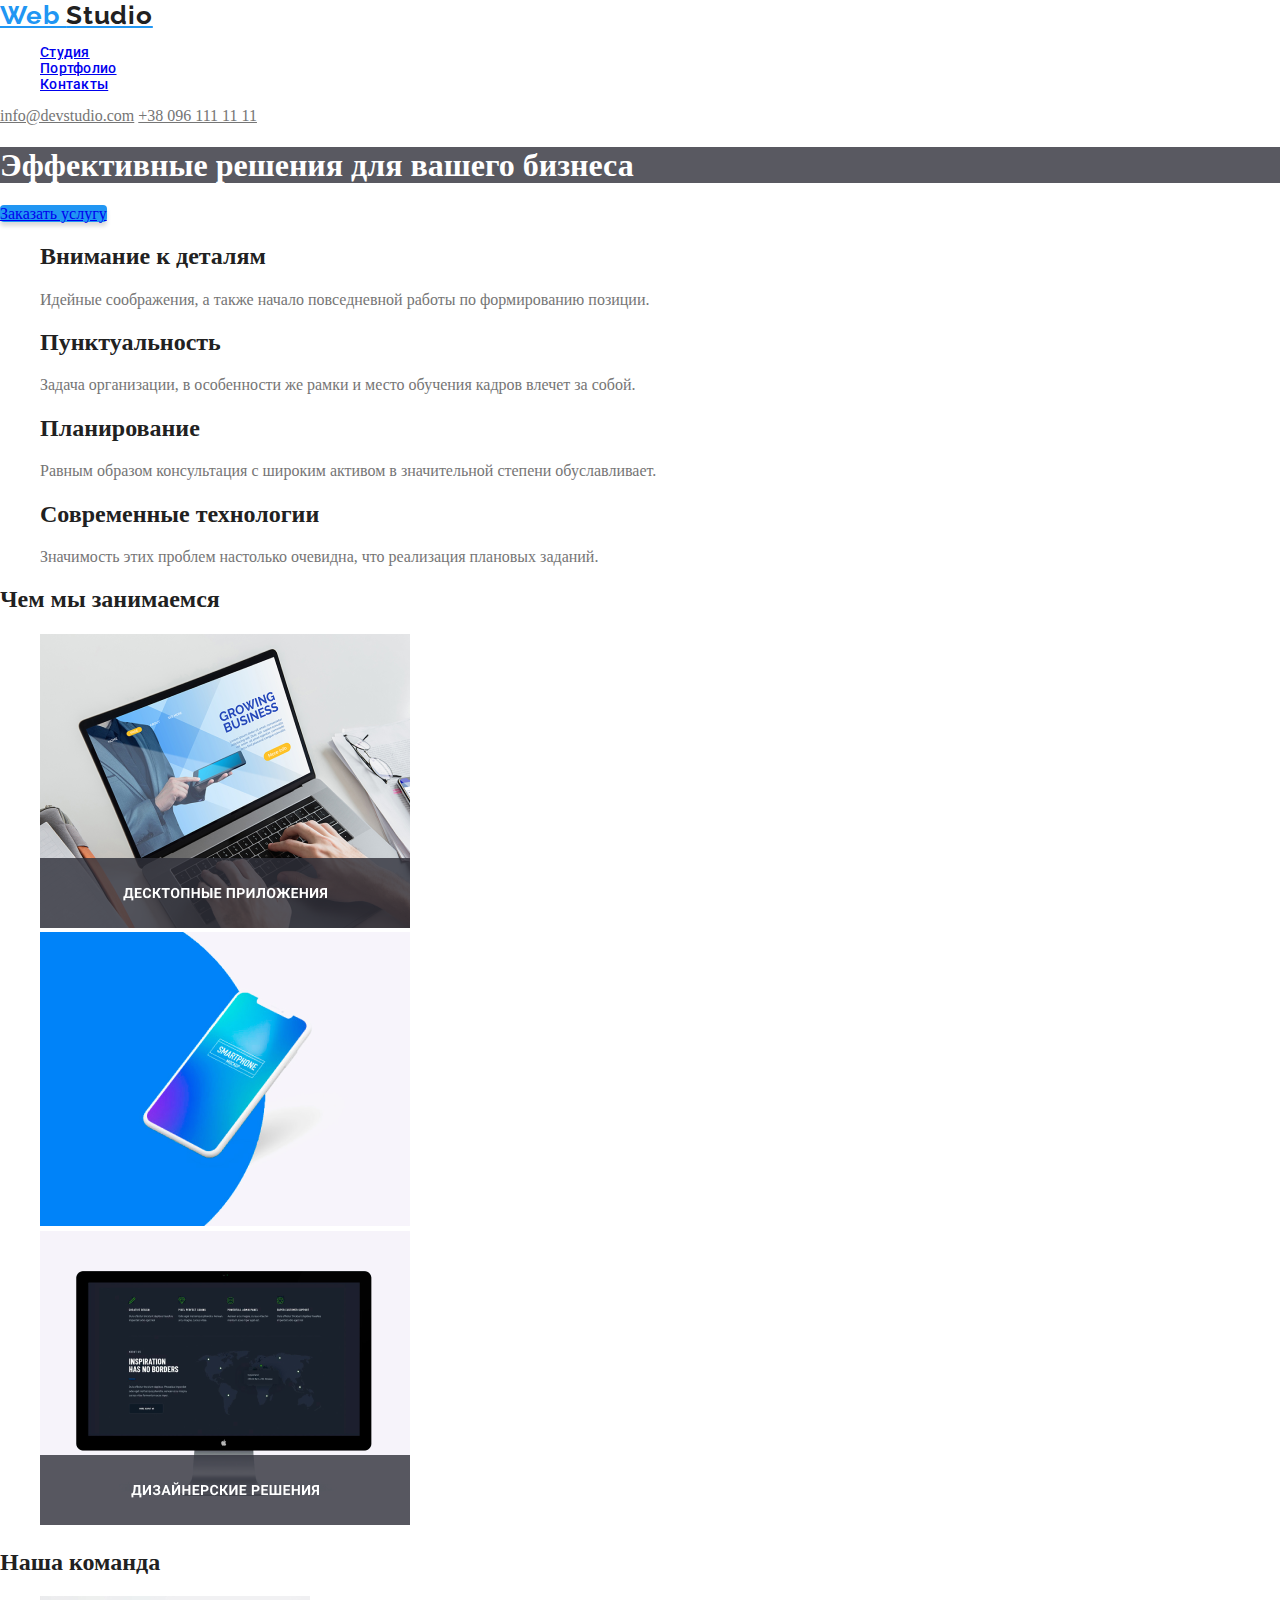
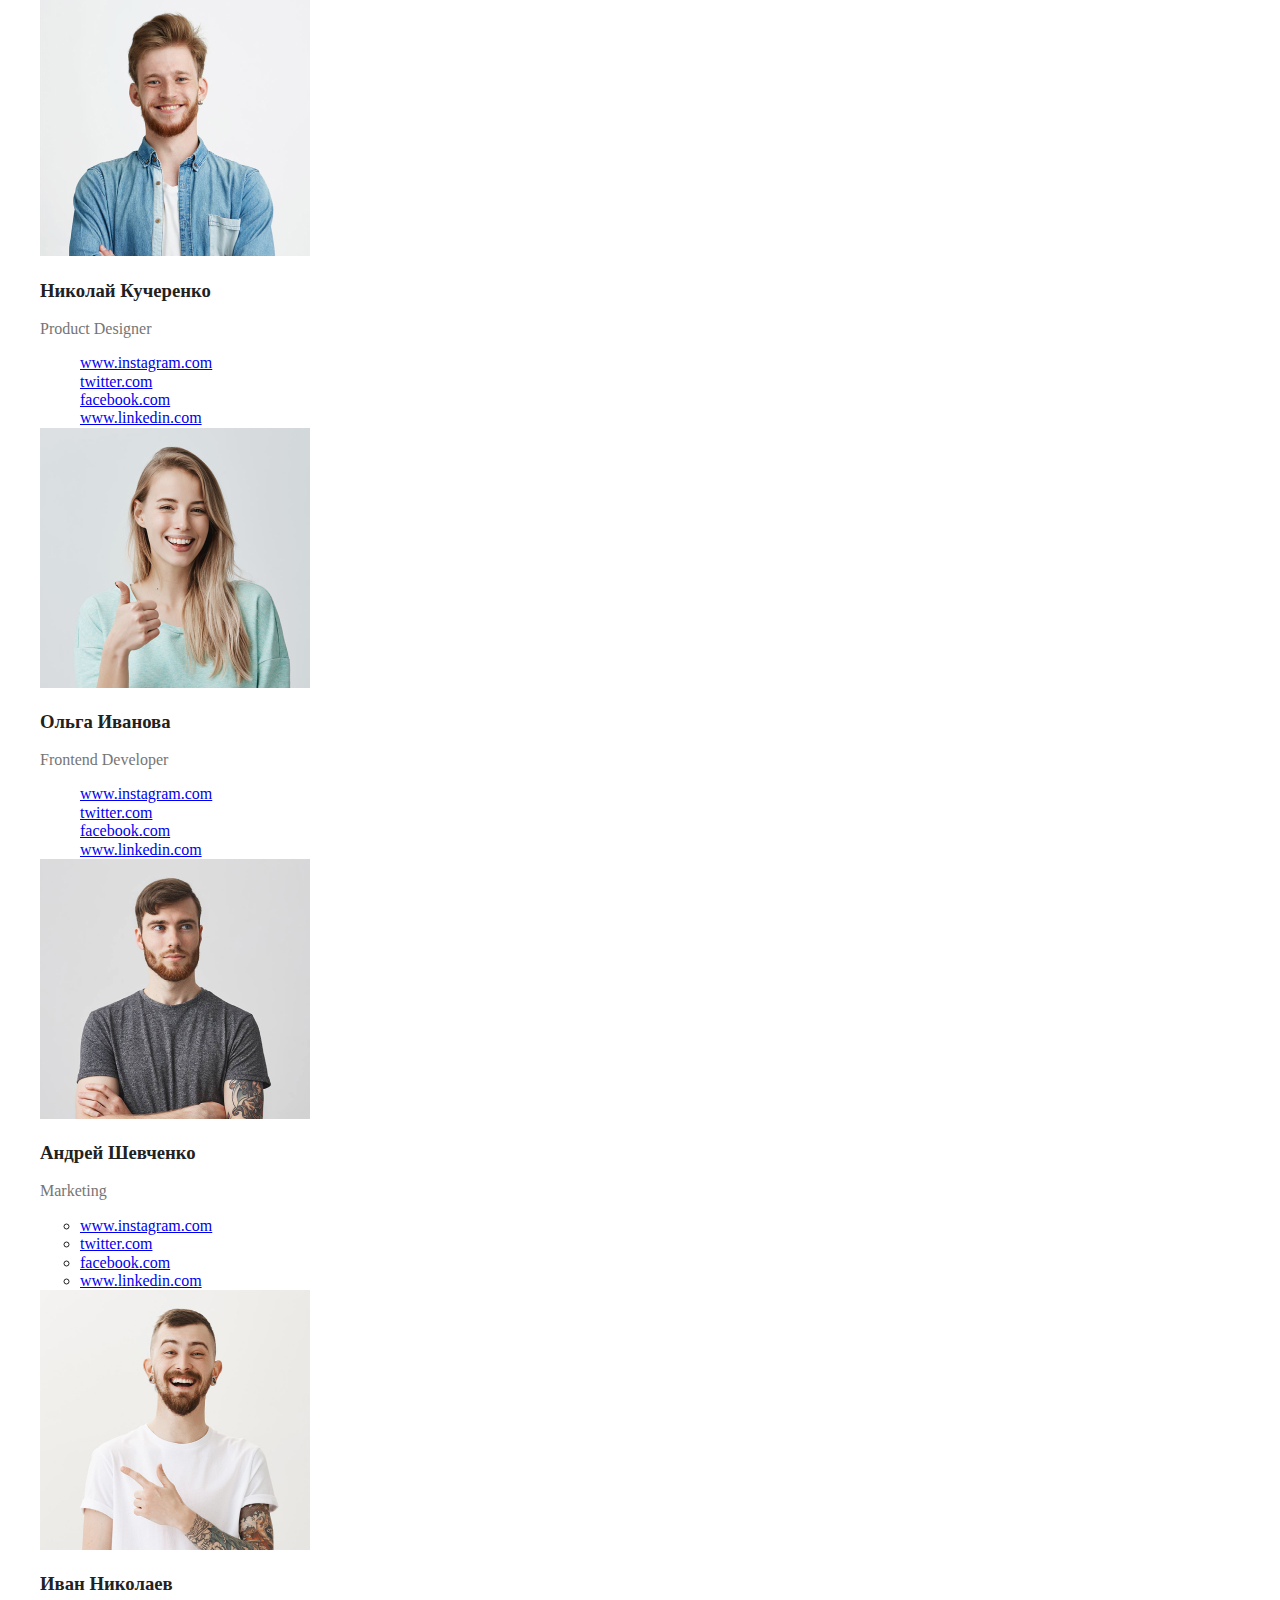
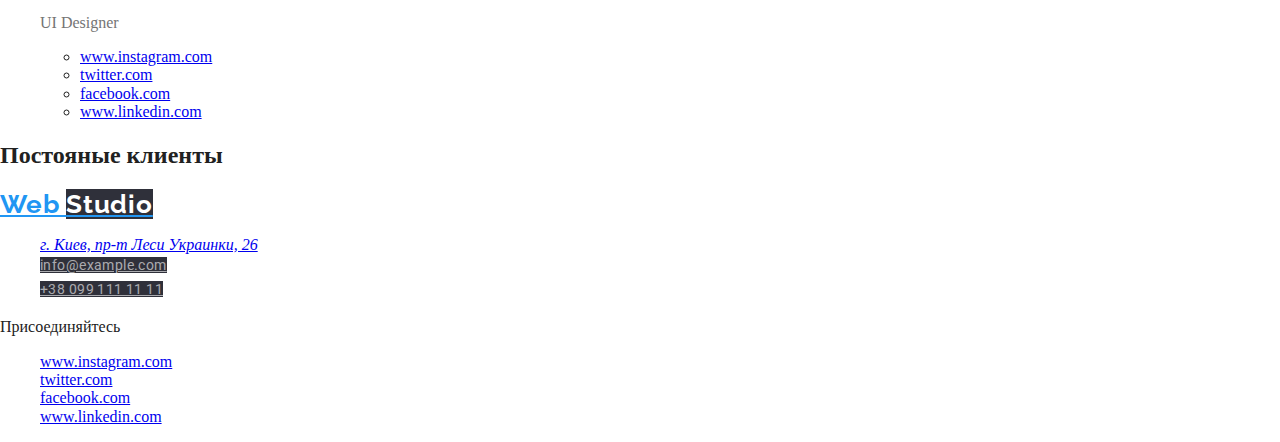
==== commit 4ce0cbbe: "дз2 правки" ====
--- a/index.html
+++ b/index.html
@@ -13,8 +13,8 @@
   </head>
   <body>
     <header>
-      <a href="./" class="logoweb"
-        >Web
+      <a href="./" class="logoweb">
+        Web
         <span class="logostudio">Studio</span>
       </a>
       <nav class="menu-nav">
@@ -30,8 +30,9 @@
         <a href="tel:+380961111111" class="linki">+38 096 111 11 11</a>
       </div>
     </header>
+
+    <!-- Герой -->
     <main>
-      <!-- Герой -->
       <section class="hero">
         <h1 class="hero-title">Эффективные решения для вашего бизнеса</h1>
         <a href="./" class="hero-link">Заказать услугу</a>
@@ -140,21 +141,20 @@
                 <a
                   href="https://www.instagram.com/"
                   target="_blank"
-                  rel="noopener
-                noreferrer"
+                  rel="noopener noreferrer"
                   aria-label="сылка Инстаграм"
-                  >www.instagram.com</a
-                >
+                >
+                  www.instagram.com
+                </a>
               </li>
               <li>
                 <a
                   href="https://twitter.com/"
                   target="_blank"
-                  rel="noopener
-                noreferrer"
+                  rel="noopener noreferrer"
                   aria-label="сылка Твитер"
-                  >twitter.com</a
-                >
+                  >twitter.com
+                </a>
               </li>
               <li>
                 <a
@@ -291,9 +291,11 @@
     <!--Подвал-->
     <footer class="foot">
       <section>
-        <a href="./" class="logoweb"
-          >Web
-          <span class="logostudio">Studio</span>
+        <a href="./" class="logoweb">
+          Web
+          <span class="logostudio">
+            Studio
+          </span>
         </a>
         <div class="info">
           <address>
@@ -302,10 +304,10 @@
                 <a
                   href="#"
                   target="_blank"
-                  rel="noopener noreferrer"
-                  class="info-navigation"
-                  >г. Киев, пр-т Леси Украинки, 26</a
-                >
+                  rel="noreferrer norooperer"
+                  class="ingo-navigation"
+                  >г. Киев, пр-т Леси Украинки, 26
+                </a>
               </li>
               <li>
                 <a href="mailto:info@example.com" class="info-mail"
--- a/css/styles.css
+++ b/css/styles.css
@@ -58,7 +58,7 @@
 }
 
 /* Навигацыя */
-.menu-nav .link {
+.menu-nav {
   color: var(--title-text-color);
   font-family: "Roboto", sans-serif;
   font-style: normal;
@@ -67,7 +67,7 @@
   line-height: 1.14;
   letter-spacing: 0.02em;
 }
-.link:hover,
+.link .linki:hover,
 :focus {
   background: #2196f3;
   border-radius: 2px;
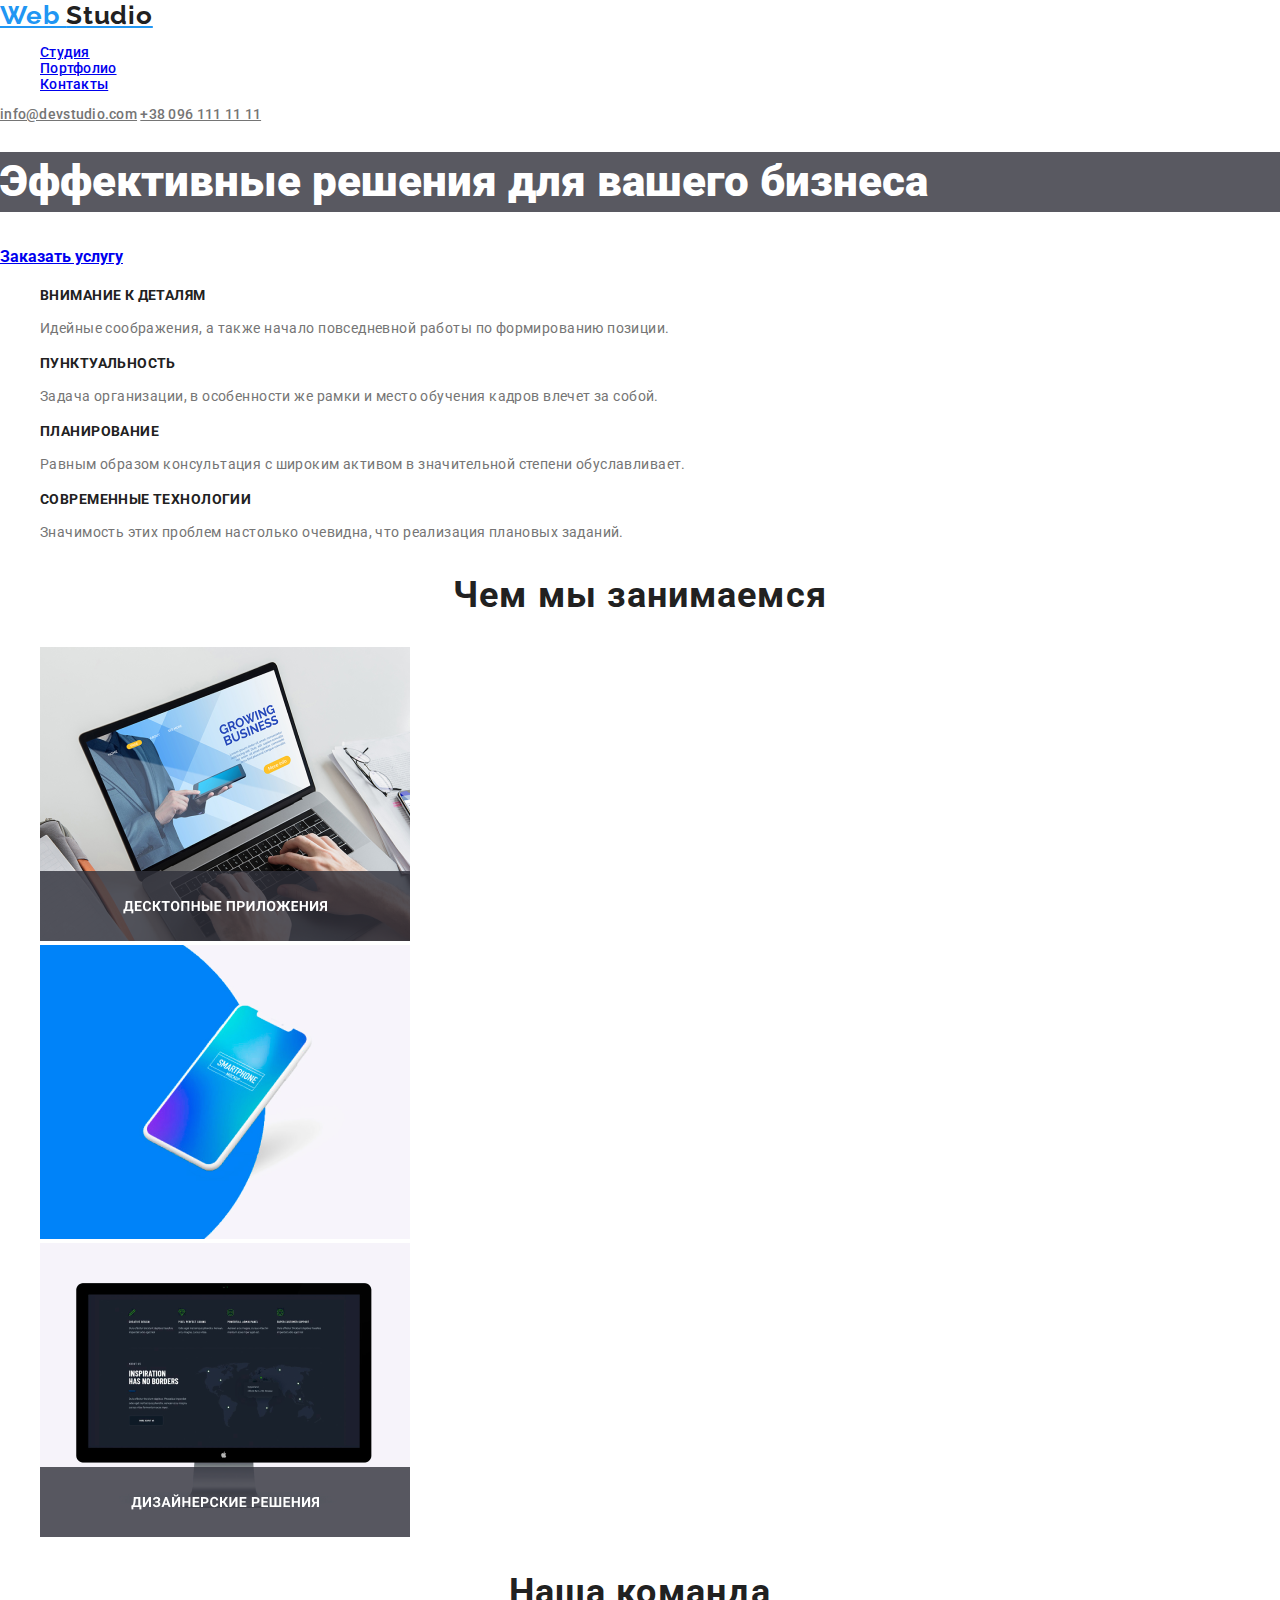
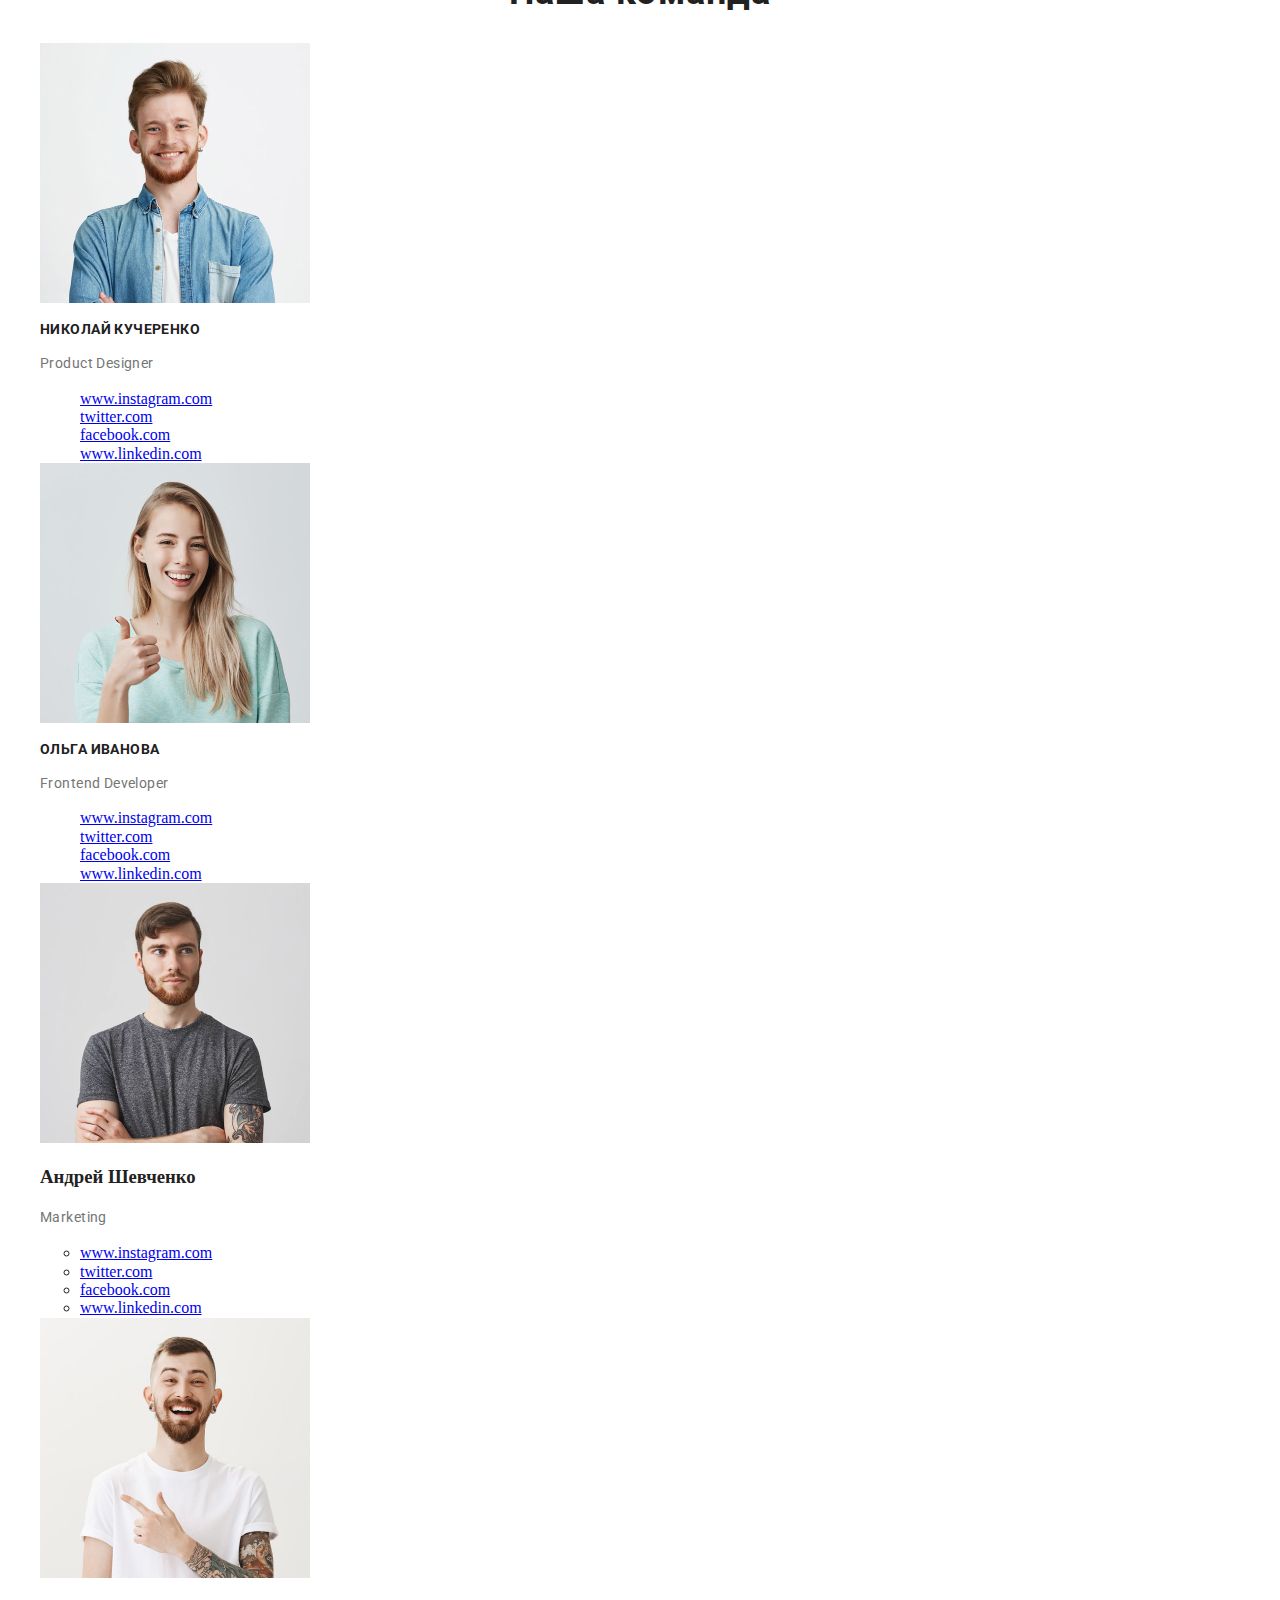
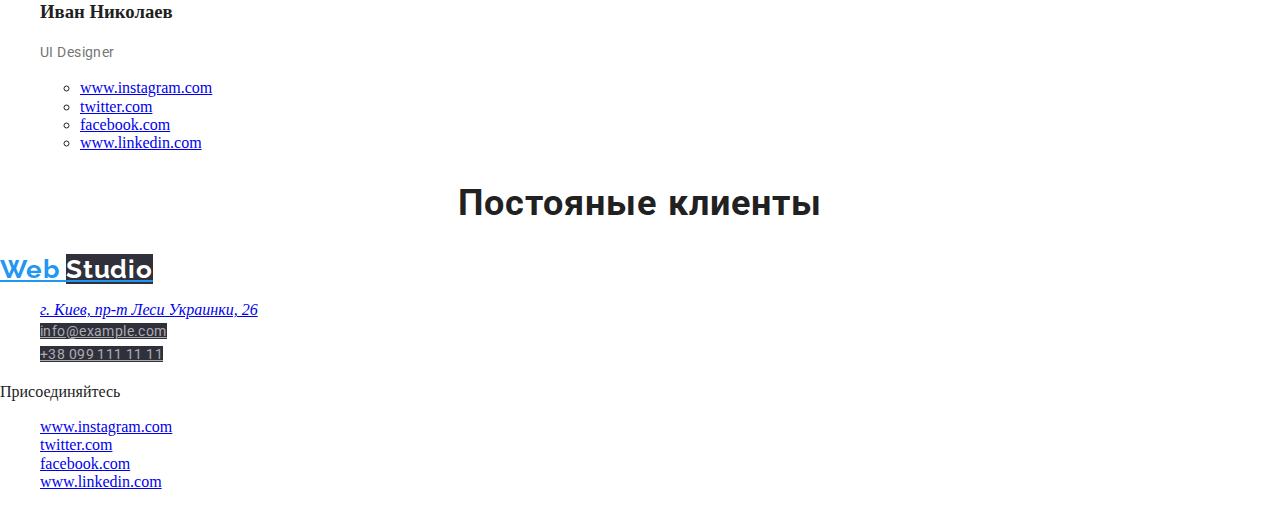
==== commit c6cd0463: "Правки дз2" ====
--- a/index.html
+++ b/index.html
@@ -13,7 +13,7 @@
   </head>
   <body>
     <header>
-      <a href="./" class="logoweb">
+      <a href="/" class="logoweb">
         Web
         <span class="logostudio">Studio</span>
       </a>
@@ -23,12 +23,14 @@
           <li><a href="./portfolio.html" class="link">Портфолио</a></li>
           <li><a href="#" class="link">Контакты</a></li>
         </ul>
+        <!--Контакты-->
+        <div class="menu-contacts">
+          <a href="mailto:info@devstudio.com" class="linki"
+            >info@devstudio.com</a
+          >
+          <a href="tel:+380961111111" class="linki">+38 096 111 11 11</a>
+        </div>
       </nav>
-      <!--Контакты-->
-      <div class="menu-contacts">
-        <a href="mailto:info@devstudio.com" class="linki">info@devstudio.com</a>
-        <a href="tel:+380961111111" class="linki">+38 096 111 11 11</a>
-      </div>
     </header>
 
     <!-- Герой -->
@@ -42,28 +44,28 @@
       <section class="section">
         <ul class="list">
           <li>
-            <h2 class="section-title">Внимание к деталям</h2>
+            <h2 class="section-features">Внимание к деталям</h2>
             <p class="section-text">
               Идейные соображения, а также начало повседневной работы по
               формированию позиции.
             </p>
           </li>
           <li>
-            <h2 class="section-title">Пунктуальность</h2>
+            <h2 class="section-features">Пунктуальность</h2>
             <p class="section-text">
               Задача организации, в особенности же рамки и место обучения кадров
               влечет за собой.
             </p>
           </li>
           <li>
-            <h2 class="section-title">Планирование</h2>
+            <h2 class="section-features">Планирование</h2>
             <p class="section-text">
               Равным образом консультация с широким активом в значительной
               степени обуславливает.
             </p>
           </li>
           <li>
-            <h2 class="section-title">Современные технологии</h2>
+            <h2 class="section-features">Современные технологии</h2>
             <p class="section-text">
               Значимость этих проблем настолько очевидна, что реализация
               плановых заданий.
@@ -73,8 +75,8 @@
       </section>
 
       <!--Чем мы занимаемся-->
-      <section class="sections">
-        <h2 class="section-title">Чем мы занимаемся</h2>
+      <section class="section">
+        <h2 class="section-work">Чем мы занимаемся</h2>
         <ul class="list">
           <li><img src="./imagess/box1.png" alt="Десктопные приложения" /></li>
           <li><img src="./imagess/box2.png" alt="Мобильные приложения" /></li>
@@ -84,11 +86,11 @@
 
       <!--Наша команда-->
       <section class="section">
-        <h2 class="section-title">Наша команда</h2>
+        <h2 class="section-team">Наша команда</h2>
         <ul class="list">
           <li>
             <img src="./imagess/foto1.jpg" alt="Фото1" />
-            <h3>Николай Кучеренко</h3>
+            <h3 class="section-title">Николай Кучеренко</h3>
             <p lang="en" class="section-text">Product Designer</p>
             <ul class="list">
               <li>
@@ -180,7 +182,7 @@
           </li>
           <li class="list">
             <img src="./imagess/foto3.jpg" alt="Фото3" />
-            <h3 class="section-title">Андрей Шевченко</h3>
+            <h3 class="section-name">Андрей Шевченко</h3>
             <p lang="en" class="section-text">Marketing</p>
             <ul>
               <li>
@@ -227,7 +229,7 @@
           </li>
           <li class="list">
             <img src="./imagess/foto4.jpg" alt="Фото4" />
-            <h3 class="section-title">Иван Николаев</h3>
+            <h3 class="section-name">Иван Николаев</h3>
             <p lang="en" class="section-text">UI Designer</p>
             <ul>
               <li>
@@ -277,7 +279,7 @@
 
       <!-- Постояные клменты-->
       <section class="section">
-        <h2 class="section-title">Постояные клиенты</h2>
+        <h2 class="section-client">Постояные клиенты</h2>
         <ul class="list">
           <li></li>
           <li></li>
--- a/css/styles.css
+++ b/css/styles.css
@@ -10,6 +10,7 @@
 
 /* font-family: 'Raleway', sans-serif;
 font-family: 'Roboto', sans-serif; */
+
 :root {
   --primary-text-color: #757575;
   --title-text-color: #212121;
@@ -67,36 +68,125 @@
   line-height: 1.14;
   letter-spacing: 0.02em;
 }
-.link .linki:hover,
+.link:hover,
 :focus {
-  background: #2196f3;
-  border-radius: 2px;
+  background: var(--accent-color);
 }
 
 /* Контакты */
 .menu-contacts .linki {
+  font-family: "Roboto", sans-serif;
+  font-style: normal;
+  font-weight: 500;
+  font-size: 14px;
+  line-height: 1.14;
+  letter-spacing: 0.02em;
   color: var(--primary-text-color);
 }
-.menu-contacts .linki:hover {
-  color: var(--accent-color);
-}
-
+.linki:hover,
+:focus {
+  background: var(--accent-color);
+}
+
+/* Стили для Studio */
 /* Hero */
 .hero-title {
   color: var(--white-color);
   background: rgba(47, 48, 58, 0.8);
+  font-family: "Roboto", sans-serif;
+  font-style: normal;
+  font-weight: 900;
+  font-size: 44px;
+  line-height: 1.36;
 }
 .hero-link {
-  background: var(--accent-color);
-  box-shadow: 0px 4px 4px rgba(0, 0, 0, 0.15);
-  border-radius: 4px;
+  font-family: "Roboto", sans-serif;
+  font-style: normal;
+  font-weight: bold;
+  font-size: 16px;
+  line-height: 1.87;
 }
 
 /* section */
+.section-features {
+  font-family: "Roboto", sans-serif;
+  font-weight: bold;
+  font-size: 14px;
+  line-height: 16px;
+  letter-spacing: 0.03em;
+  text-transform: uppercase;
+  font-style: normal;
+  color: #212121;
+}
+.section-work,
+.section-team,
+.section-client {
+  font-family: Roboto;
+  font-style: normal;
+  font-weight: bold;
+  font-size: 36px;
+  line-height: 1.16;
+  text-align: center;
+  letter-spacing: 0.03em;
+  color: #212121;
+}
+
 .section-title {
+  font-family: "Roboto", sans-serif;
+  font-style: normal;
+  font-weight: bold;
+  font-size: 14px;
+  line-height: 1.14;
+  letter-spacing: 0.03em;
+  text-transform: uppercase;
   color: var(--title-text-color);
 }
 .section-text {
+  font-family: "Roboto", sans-serif;
+  font-style: normal;
+  font-weight: normal;
+  font-size: 14px;
+  line-height: 1.71;
+  letter-spacing: 0.03em;
+  color: var(--primary-text-color);
+}
+
+/* Стили для Portfolio */
+/* Фильтр */
+
+.btn-filtr {
+  font-family: Roboto;
+  font-weight: 500;
+  font-size: 16px;
+  line-height: 1.62;
+  font-style: normal;
+  letter-spacing: 0.03em;
+  color: #212121;
+}
+.btn .btn-filtr:hover,
+:focus {
+  background: #2196f3;
+  color: white;
+}
+/* Проеткы */
+.project-link {
+}
+.project-title {
+  font-style: normal;
+  font-family: "Roboto", sans-serif;
+  font-weight: bold;
+  font-size: 18px;
+  line-height: 2;
+  letter-spacing: 0.06em;
+  color: var(--title-text-color);
+}
+.project-text {
+  font-family: "Roboto", sans-serif;
+  font-style: normal;
+  font-weight: normal;
+  font-size: 16px;
+  line-height: 1.87;
+  letter-spacing: 0.03em;
   color: var(--primary-text-color);
 }
 
